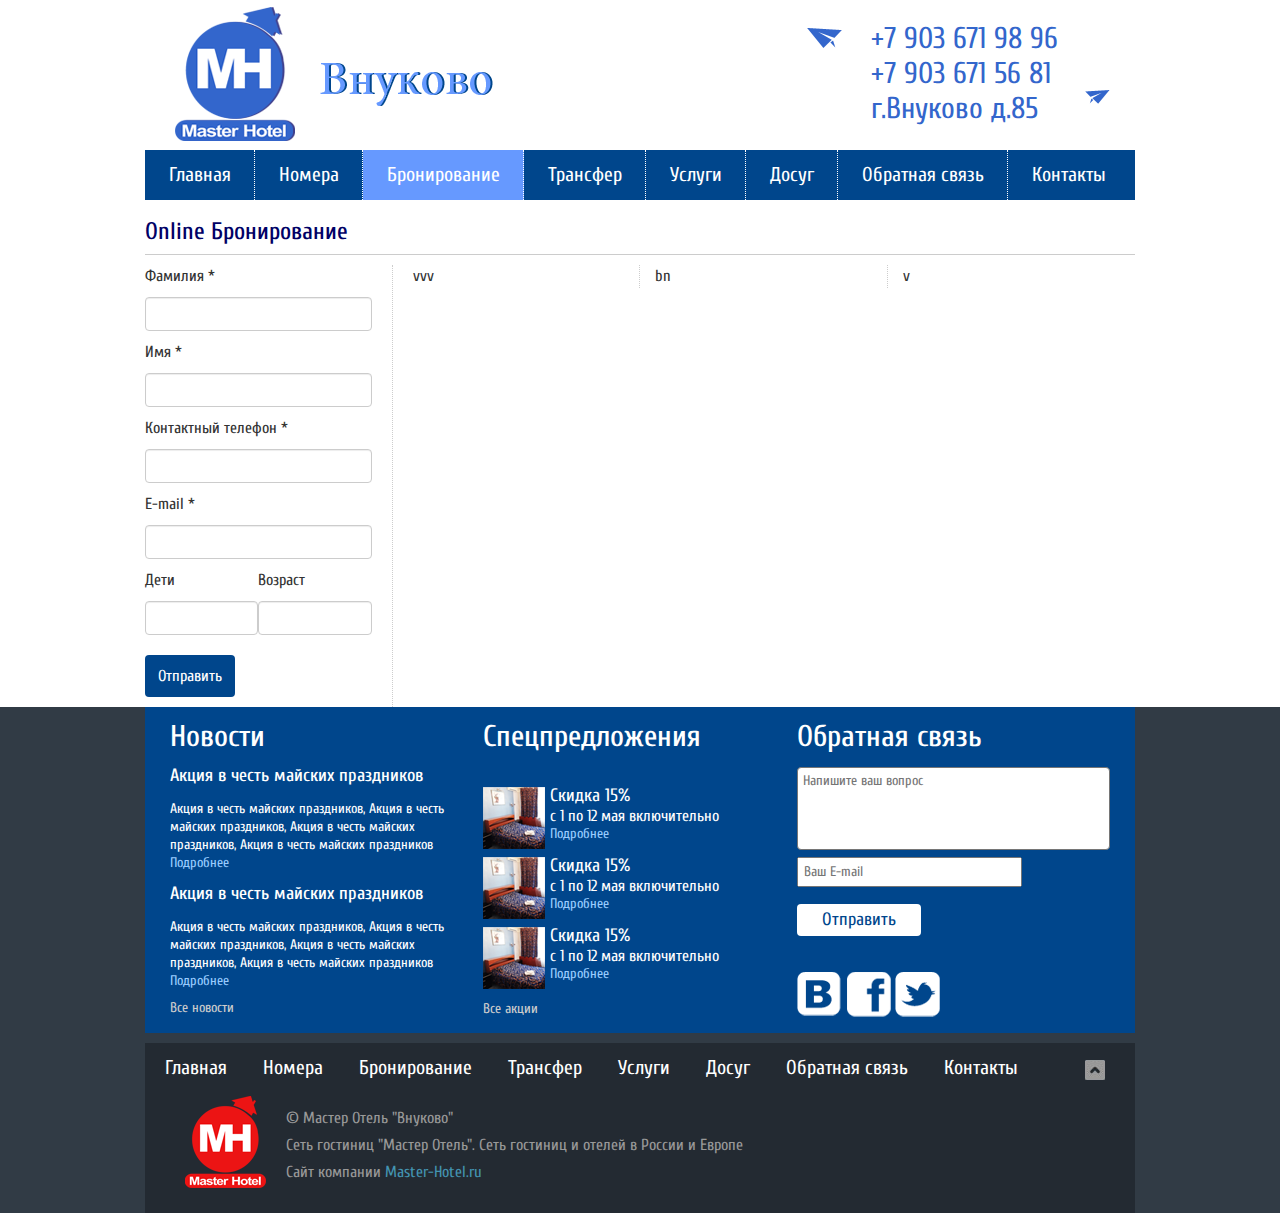
==== booking.html @ a7feb986 "booking page" ====
<!DOCTYPE html>
<html lang="en">
    <head>
        <meta charset="utf-8">
        <meta http-equiv="X-UA-Compatible" content="IE=edge">
        <meta name="viewport" content="width=device-width, initial-scale=1">
        <link rel="shortcut icon" type="image/png" href="favicon.ico"/>
        <title>Master Hotel</title>

        <!-- Bootstrap -->
        <link href="css/bootstrap.min.css" rel="stylesheet">
        <link href="css/style.css" rel="stylesheet">
        <link href='http://fonts.googleapis.com/css?family=Cuprum:400,700&subset=cyrillic' rel='stylesheet' type='text/css'>
        <link href="http://allfont.ru/css/?fonts=franklin-gothic-demi-cond" rel="stylesheet" type="text/css" />
        <!-- HTML5 Shim and Respond.js IE8 support of HTML5 elements and media queries -->
        <!-- WARNING: Respond.js doesn't work if you view the page via file:// -->
        <!--[if lt IE 9]>
          <script src="js/html5shiv.js"></script>
          <script src="js/respond.js"></script>
      
        <![endif]-->

        <!--[if gte IE 9]>
            <style type="text/css">
             *{
                 filter: none;
              }
            </style>
        <![endif]-->
        <script src="http://api-maps.yandex.ru/2.0/?load=package.full&lang=ru-RU " type="text/javascript"></script>

    </head>
    <body>
        <!-- Part 1: Wrap all page content here -->
        <div class="wrap">
            <header class="navbar navbar-static-top custom-navbar clearfix" >
                <div class="custom-container">
                    <div class="navbar-header clearfix">
                        <a href="./" class="pull-left logo">  
                            <img src="css/img/logo.png"  alt=""/>
                        </a>
                        <a href="./" class="vnukovo-text pull-left">  
                            <img src="css/img/vnukovo.png"  alt="Внуково"/>
                        </a>

                    </div>
                    <div class="planes small-plane pull-right hidden-xs"></div>

                    <div class=" header-text-wrapper">
                        <a href="tel:+74954560987" class="header-phones header-text">+7 903 671 98 96 </a>
                        <a href="tel:+74954560987" class="header-phones header-text">+7 903 671 56 81 </a>
                        <span class="header-text">г.Внуково д.85</span>
                    </div>
                    <div class="planes big-plane pull-right hidden-xs"></div>

                </div>
            </header>       
            <div class="custom-container">
                <div class="menu-blocks top-menu-blocks clearfix">
                    <div class="col-custom-menu col-md-6 col-sm-6 col-xs-12" >
                        <a href="#" class="menu-item dotted-border">
                            Главная    
                        </a>
                    </div>
                    <div class="col-custom-menu col-md-6 col-sm-6 col-xs-12" >
                        <a href="#" class="menu-item dotted-border">
                            Номера
                        </a>
                    </div>
                    <div class="col-custom-menu col-md-6 col-sm-6 col-xs-12" >
                        <a href="booking.html" class="menu-item dotted-border active-menu-item">
                            Бронирование
                        </a>
                    </div>
                    <div class="col-custom-menu col-md-6 col-sm-6 col-xs-12" >
                        <a href="#" class="menu-item dotted-border">
                            Трансфер
                        </a>
                    </div>
                    <div class="col-custom-menu col-md-6 col-sm-6 col-xs-12" >
                        <a href="#" class="menu-item dotted-border">
                            Услуги
                        </a>
                    </div>
                    <div class="col-custom-menu col-md-6 col-sm-6 col-xs-12" >
                        <a href="#" class="menu-item dotted-border">
                            Досуг
                        </a>
                    </div>
                    <div class="col-custom-menu col-md-6 col-sm-6 col-xs-12" >
                        <a href="feedback.html" class="menu-item dotted-border">
                            Обратная связь
                        </a>
                    </div>
                    <div class="col-custom-menu col-md-6 col-sm-6 col-xs-12" >
                        <a href="#" class="menu-item">
                            Контакты
                        </a>
                    </div>
                </div>
            </div>
            <div class="custom-container">
                <h1>Online Бронирование</h1>
                <hr />
                <div class="clearfix">
                    <div class="col-lg-3 col-md-3 col-sm-6 col-xs-12 booking-name-col dotted" >
                        <form role="form">
                            <div class="form-group">
                                <label for="booking-lastname" class="custom-label booking-label">Фамилия *</label>
                                <input type="text" class="custom-input booking-input form-control" id="booking-lastname"/>
                            </div>
                            <div class="form-group">
                                <label for="booking-name" class="custom-label booking-label">Имя *</label>
                                <input type="text" class="custom-input booking-input form-control" id="booking-name"/>
                            </div>
                            <div class="form-group">
                                <label for="booking-phone" class="custom-label booking-label">Контактный телефон *</label>
                                <input type="text" class="custom-input booking-input form-control" id="booking-phone"/>
                            </div>
                            <div class="form-group">
                                <label for="booking-email" class="custom-label booking-label">E-mail *</label>
                                <input type="text" class="custom-input booking-input form-control" id="booking-email"/>
                            </div> 
                            <div class="col-lg-6 col-md-6 col-sm-6 col-xs-6 no-padding" >
                                <div class="form-group">
                                    <label for="booking-children" class="custom-label booking-label">Дети</label>
                                    <input type="text" class="custom-input booking-input form-control" id="booking-children"/>
                                </div>
                            </div>
                            <div class="col-lg-6 col-md-6 col-sm-6 col-xs-6 no-padding" >
                                <div class="form-group">
                                    <label for="booking-children-age" class="custom-label booking-label">Возраст</label>
                                    <input type="text" class="custom-input booking-input form-control" id="booking-children-age"/>
                                </div>
                            </div>

                            <button type="submit" class="blue-btn big-feedback-btn">Отправить</button>
                        </form>
                    </div>
                    <div class="col-lg-3 col-md-3 col-sm-6 col-xs-12 booking-col dotted" >
                        vvv
                    </div>
                    <div class="col-lg-6 col-md-3 col-sm-6 col-xs-12 booking-transfer-col" >
                        <div class="col-lg-6 col-md-12 col-sm-12 col-xs-12 dotted padding-15" >
                            bn
                        </div>
                        <div class="col-lg-6 col-md-12 col-sm-12 col-xs-12 padding-15" >
                            v
                        </div>
                    </div>
                </div>
            </div>
            <div class="dark padding-dark">
                <div class="custom-container">
                    <div class="blue clearfix">
                        <div class="col-lg-4 col-md-4 col-sm-12 col-xs-12 no-padding">
                            <h2 class="news-title">Новости</h2>
                            <div class="news-wrapper">
                                <h3 class="news-subtitle">Акция в честь майских праздников</h3>
                                <div class="news-preview">Акция в честь майских праздников,
                                    Акция в честь майских праздников,
                                    Акция в честь майских праздников,
                                    Акция в честь майских праздников
                                </div>
                                <a href="#" class="read-more">Подробнее</a>
                            </div>
                            <div class="news-wrapper">
                                <h3 class="news-subtitle">Акция в честь майских праздников</h3>
                                <div class="news-preview">Акция в честь майских праздников,
                                    Акция в честь майских праздников,
                                    Акция в честь майских праздников,
                                    Акция в честь майских праздников
                                </div>
                                <a href="#" class="read-more">Подробнее</a>

                            </div>
                            <a href="#" class="all-news-link">Все новости</a>
                        </div>
                        <div class="col-lg-4 col-md-4 col-sm-12 col-xs-12 col-action">
                            <h2 class="news-title action-title">Спецпредложения</h2>


                            <div class="action-item clearfix">
                                <a class="action-photo pull-left" href="#">
                                    <img class="img-responsive" src="css/img/news.png" alt="...">
                                </a>
                                <div class="pull-left">
                                    <div class="news-big-text">
                                        Скидка 15%
                                    </div>
                                    <div class="news-big-text news-small-text">
                                        с 1 по 12 мая включительно
                                    </div>
                                    <a href="#" class="read-more">Подробнее</a>
                                </div>
                            </div>
                            <div class="action-item clearfix">
                                <a class="action-photo pull-left" href="#">
                                    <img class="img-responsive" src="css/img/news.png" alt="...">
                                </a>
                                <div class="pull-left">
                                    <div class="news-big-text">
                                        Скидка 15%
                                    </div>
                                    <div class="news-big-text news-small-text">
                                        с 1 по 12 мая включительно
                                    </div>
                                    <a href="#" class="read-more">Подробнее</a>
                                </div>
                            </div>
                            <div class="action-item clearfix">
                                <a class="action-photo pull-left" href="#">
                                    <img class="img-responsive" src="css/img/news.png" alt="...">
                                </a>
                                <div class="pull-left">
                                    <div class="news-big-text">
                                        Скидка 15%
                                    </div>
                                    <div class="news-big-text news-small-text">
                                        с 1 по 12 мая включительно
                                    </div>
                                    <a href="#" class="read-more">Подробнее</a>
                                </div>
                            </div>
                            <a href="#" class="all-news-link">Все акции</a>



                        </div>
                        <div class="col-lg-4 col-md-4 col-sm-12 col-xs-12 no-padding">
                            <h2 class="news-title feedback-title">Обратная связь</h2>
                            <form>
                                <div> 
                                    <textarea class="feedback-textarea" placeholder="Напишите ваш вопрос"></textarea>
                                </div>
                                <div>
                                    <input type="text" class="custom-input feedback-input" placeholder="Ваш E-mail"/>
                                </div>
                                <div>
                                    <button type="submit" class="white-btn feedback-btn">Отправить</button>
                                </div>
                            </form>
                            <div class="social-links-wrapper clearfix">
                                <a href="#" class="social-links vkLink"></a>
                                <a href="#" class="social-links fbLink"></a>
                                <a href="#" class="social-links twLink"></a>
                            </div> 
                        </div>
                    </div>
                </div>
            </div>
            <div id="push"></div> 
        </div>
        <div class="dark">
            <div class="custom-container">
                <div id="footer">
                    <div class="menu-blocks footer-menu-blocks clearfix">
                        <div class="col-custom-menu col-md-6 col-sm-6 col-xs-12" >
                            <a href="#" class="menu-item">
                                Главная    
                            </a>
                        </div>
                        <div class="col-custom-menu col-md-6 col-sm-6 col-xs-12" >
                            <a href="#" class="menu-item">
                                Номера
                            </a>
                        </div>
                        <div class="col-custom-menu col-md-6 col-sm-6 col-xs-12" >
                            <a href="booking.html" class="menu-item">
                                Бронирование
                            </a>
                        </div>
                        <div class="col-custom-menu col-md-6 col-sm-6 col-xs-12" >
                            <a href="#" class="menu-item">
                                Трансфер
                            </a>
                        </div>
                        <div class="col-custom-menu col-md-6 col-sm-6 col-xs-12" >
                            <a href="#" class="menu-item">
                                Услуги
                            </a>
                        </div>
                        <div class="col-custom-menu col-md-6 col-sm-6 col-xs-12" >
                            <a href="#" class="menu-item">
                                Досуг
                            </a>
                        </div>
                        <div class="col-custom-menu col-md-6 col-sm-6 col-xs-12" >
                            <a href="#" class="menu-item">
                                Обратная связь
                            </a>
                        </div>
                        <div class="col-custom-menu col-md-6 col-sm-6 col-xs-12" >
                            <a href="#" class="menu-item">
                                Контакты
                            </a>
                        </div>
                        <div class="col-custom-menu col-md-6 col-sm-6 col-xs-12 pull-right" >
                            <a href="javascript:void(0);" class="up "></a>
                        </div>
                    </div>
                    <div class="clearfix">
                        <div class="col-custom  col-md-4 col-sm-12 col-xs-12">
                            <a href="/" class="footer-logo ">
                                <img src="css/img/footer_logo.png" class="img-responsive" alt="master hotel">
                            </a>
                        </div>
                        <div class="col-custom col-md-8 col-sm-12 col-xs-12">
                            <div class="footer-text-wrapper">
                                <div class="footer-row">
                                    &copy; Мастер Отель "Внуково"
                                </div>
                                <div class="footer-row">
                                    Сеть гостиниц "Мастер Отель". Сеть гостиниц и отелей в России и Европе
                                </div>
                                <div class="footer-row">
                                    Сайт компании <a href="http://master-hotel.ru/" class="blue-link">Master-Hotel.ru</a>
                                </div>
                            </div>
                        </div>
                    </div>
                </div>
            </div>
        </div>

        <!-- jQuery (necessary for Bootstrap's JavaScript plugins) -->
        <script src="https://ajax.googleapis.com/ajax/libs/jquery/1.11.0/jquery.min.js"></script>
        <script type="text/javascript">window.jQuery || document.write('<script type="text/javascript" src="js/jquery-1.11.0.min.js"><\/script>')</script>

        <!-- Include all compiled plugins (below), or include individual files as needed -->
        <script src="js/bootstrap.min.js"></script>
        <script src="js/script.js"></script>
    </body>
</html>
---- css/style.css ----
/*created 22.05.2014 by linn.coffeein@gmail.com*/
html,
body {
    height: 100%;
}
html {
    position: relative;
}
body {
    font-family: 'Cuprum', sans-serif;
    background:#ffffff;
    font-size: 16px;
}
@font-face {
    font-family: 'Glyphicons Halflings';
    src: url('fonts/glyphicons-halflings-regular.eot');
    src: url('fonts/glyphicons-halflings-regular.eot?#iefix') format('embedded-opentype'), 
        url('fonts/glyphicons-halflings-regular.woff') format('woff'),
        url('fonts/glyphicons-halflings-regular.ttf') format('truetype'),
        url('fonts/glyphicons-halflings-regular.svg#glyphicons-halflingsregular') format('svg');
}
@font-face {
    font-family: 'book_antiquaregular';
    src: url('fonts/book_antiqua_regular-webfont.eot');
    src: url('fonts/book_antiqua_regular-webfont.eot?#iefix') format('embedded-opentype'),
        url('fonts/book_antiqua_regular-webfont.woff') format('woff'),
        url('fonts/book_antiqua_regular-webfont.ttf') format('truetype'),
        url('fonts/book_antiqua_regular-webfont.svg#book_antiquaregular') format('svg');
    font-weight: normal;
    font-style: normal;

}
hr {
    margin-top: 10px;
    margin-bottom: 10px;
    border: 0;
    border-top: 1px solid #cccccc;
}
.wrap {
    min-height: 100%;
    height: auto !important;
    height: 100%;
    margin: 0 auto -170px;
    /*padding-top: 148px;*/ 
    /*padding-bottom: 180px;*/
}
.wrap-main {
    padding-bottom: 10px;
}

#push,
#footer {
    height: 170px;
}
#footer {
    width: 100%;
    color: #fff;
    font-size: 14px;
    background: #232a32; 
}
.custom-container{
    max-width: 990px;
    margin: 0 auto;
    position: relative;
}
.logo{
    margin: 7px 0 0px 30px;
    display: inline-block;
    width: 120px;
    max-width: 120px;
    /*float: left;*/
}
.vnukovo-text,.vnukovo-text:hover,
.vnukovo-text:active,
.vnukovo-text:focus,
.vnukovo-text:visited{
    display: inline-block;
    text-decoration: none;
    margin: 18% 0 0 25px;
}
.custom-navbar{
    border:none;
    margin: 0;
    background: #ffffff;
    height: 150px;
}
.menu-blocks{
    background: #00468c;
    color: #ffffff;
}
.footer-menu-blocks{
    background: transparent;
}


.menu-item,
.menu-item:hover,
.menu-item:focus,
.menu-item:active,
.menu-item:visited{
    color: #fff;
    text-decoration: none;
    height: 50px;
    line-height: 50px;
    display: inline-block;
    font-size: 20px;
    font-family: 'Cuprum', sans-serif;
    padding: 0 23px 0 24px;
    width: 100%;
}
.footer-menu-blocks .menu-item,
.footer-menu-blocks .menu-item:hover,
.footer-menu-blocks .menu-item:focus,
.footer-menu-blocks .menu-item:active,
.footer-menu-blocks .menu-item:visited{
    padding: 0 16px 0 20px;
}

.top-menu-blocks .active-menu-item,
.top-menu-blocks  .menu-item:hover{
    background: #6699ff;
}

.social-links{
    background: url(img/social.png) 0 0 no-repeat;
    display: inline-block;
    width: 45px;
    height: 45px;
}
.fbLink{
    background-position: -54px 0;
}
.twLink{
    background-position: -112px 0px;
}
.footer-logo{
    margin: 3px 0 0 30px;
    display: inline-block;
}
.footer-text-wrapper{
    margin: 17px 0 0 0;
}
.footer-row{
    color: #999999;
    font-size: 16px;
    line-height: 16px;
    margin: 0 0 11px 0;
}
.blue-link,.blue-link:hover,
.blue-link:active,
.blue-link:visited,
.blue-link:focus{
    color: #4394b1;
    font-size: 16px;
    text-decoration: none;
}

.col-custom{
    width: auto;
}
.btn-red{
    color: #fff;
}



.menuBlocks{
    max-height: 148px;
}

.category-icon{
    background: url(img/category_icon.png) 0 0 no-repeat;
    background-size: cover;
    -moz-background-size: cover;   
    background-position: center;   
    background-size: 100% 100%;
    width: 48px;
    height: 48px;
    margin: 0 23px 0 0 ;
}

.divider{
    margin: 0 3px;
}

.header-text-wrapper{
    margin: 24px 27px 0 29px;
    float: right;
}
.header-phones, .header-phones:hover,
.header-phones:active,
.header-phones:focus,
.header-phones:visited{
    display: block;
    text-decoration: none;
}
.header-phones{
    margin-bottom: 5px;
}
.header-text{
    font-size: 30px;
    height: 30px;
    line-height: 30px;
    color: #3366cc;
}
.planes{
    background: url(img/airplanes.png) 0 0 no-repeat;
    width: 35px;
    height: 20px;
}
.small-plane{
    width: 25px;
    height: 15px;
    margin: 90px 25px 0 0;
    background-position: -5px -25px;
}
.big-plane{
    margin: 28px 0 0 0;
}
.no-padding-right{
    padding-right: 0;
}
.no-padding-left{
    padding-left: 0;
}
.no-padding{
    padding-right: 0;
    padding-left: 0;
}

/*.news-input{
    height: 27px;
    width: 175px;
    margin: 0px 2px 0 0;
    background: #ffffff;
    border-radius: 0;
    border: 0;
    outline: none;
    padding: 5px 5px 0px 5px;
    color: #cccccc;
    font-size: 18px;
    float: left;
    line-height: 18px;
}*/

/*.news-input-wrapper{
    height: 27px;
}*/
/*.news-btn{
    height: 27px;
    width: 35px;
    color: #ffffff;
    text-transform: uppercase;
    font-size: 18px;
    background-color: #ffb901;
    border: none;
    outline: none;
    float: left;
}*/
/*.news-form-text{
    color: #ffffff;
    font-size: 18px;
}*/
.social-links-wrapper{
    width: auto;
    /*float: right;*/
    margin: 36px 0 0 0;
}
.hotel-name, .hotel-name:hover,
.hotel-name:visited{
    color: #eaea40;
    font-size: 30px;
    text-decoration: none;
    display: block;
    font-family: 'Cuprum', sans-serif;
    line-height: 30px;
    text-shadow:none;
    margin: 21px auto 21px auto;
}
.carousel-text{
    color: #ffffff;
    font-size: 24px;
    line-height: 24px;
    text-shadow:none;
    margin: 0 auto;
}
.carousel-caption .carousel-text:first-child{
    max-width: 200px;
    margin: 0 auto;
}



.slider-photo-wrapper{
    width: 100%;
    max-height: 120px;
    overflow: hidden;
    margin: 10px 0;
}
.big-photo{
    display: inline-block;
    width: 100%;
    max-width: 100%;
}

.slider-photo-wrapper .small-photo{
    width: 208px;
    max-width: 208px;
    height: 120px;
    max-height: 120px;
    display: inline-block;
    float: left;
    margin: 0 10px 0 0;
}
.slider-photo-wrapper .small-photo:last-child{
    margin: 0;
}



.thumb-img{
    filter: url("data:image/svg+xml;utf8,&lt;svg xmlns=\'http://www.w3.org/2000/svg\'&gt;&lt;filter id=\'grayscale\'&gt;&lt;feColorMatrix type=\'matrix\' values=\'0.3333 0.3333 0.3333 0 0 0.3333 0.3333 0.3333 0 0 0.3333 0.3333 0.3333 0 0 0 0 0 1 0\'/&gt;&lt;/filter&gt;&lt;/svg&gt;#grayscale"); /* Firefox 10+, Firefox on Android */
    -webkit-filter: grayscale(70%); /* Chrome 19+, Safari 6+, Safari 6+ iOS */
    -moz-filter: grayscale(70%);
    -ms-filter: grayscale(70%);
    -o-filter: grayscale(70%);
    filter: grayscale(70%);
    filter: url(filters.svg#grayscale); /* Firefox 4+ */
    filter: gray; /* IE 6-9 */
}
.selected-thumb{
    filter: url("data:image/svg+xml;utf8,<svg xmlns=\'http://www.w3.org/2000/svg\'><filter id=\'grayscale\'><feColorMatrix type=\'matrix\' values=\'1 0 0 0 0, 0 1 0 0 0, 0 0 1 0 0, 0 0 0 1 0\'/></filter></svg>#grayscale");
    -webkit-filter: grayscale(0%);
    border: 2px solid #ffbe05;
}


.room-amount{
    background-position: -30px 0;
}
.parking{
    background-position: -60px 0;
}
.full-info{
    background-position: -90px 0;
}
.text-description{

}
.text-caption{
    background: url(img/caption.jpg) center bottom no-repeat;
    padding: 0 0 20px 0;
    width: 100%;
    height: 87px;
    color: #313b45;
    font-size: 48px;
    line-height:48px;
    text-align: center;
    /*      background-size: cover;
        -moz-background-size: cover;   
        background-position: center;   
        background-size: 100% 100%;*/
    text-shadow: 3px 1px 0px rgba(150, 150, 150, 0.5);
}
.icon-description img{
    /*    border-radius: 50%;
        border: 5px solid  #d9d9cd;*/

}
.icon-description{
    padding:0 30px 0 20px;
}
.text-description-wrapper{
    padding: 0 25px 0 0;
}
.hotel-description{
    padding: 30px 0;
}
.text-description{
    color: #333333;
    font-size: 14px;
    /*margin: 12px 0 0 0;*/
    padding: 12px 30px 0 30px;
    text-align: justify;
}


.carousel-indicators li{
    /*display: block;*/
    width: 27px;
    height: 27px;
    border: 3px solid #ffffff;
    background: #00468c;
    border-radius: 50%;
    margin: 0 0 0 2px;
}
.carousel-indicators li:hover{
    background: #ffffff;
    border: 3px solid #ffffff;
}
.carousel-indicators .active{
    background: #ffffff;
    border: 3px solid #ffffff;
    width: 27px;
    height: 27px;
    margin: 0 0 0 2px;
    border-radius: 50%;
}
.carousel-indicators{
    width: auto;
    /*float: right;*/
    right: 18px;
    margin: 0;
    bottom: 18px;
}
.carousel-control, .carousel-control:hover{
    background: transparent;
    background-image: none!important;
    opacity: 1;
}
.carousel-control:hover, .carousel-control:focus{
    opacity: 1;
}
.carousel-control .icon-prev:before, 
.carousel-control .icon-next:before{
    content: '';
}

.carousel-control .icon-prev, .carousel-control .icon-next
{
    width: 40px;
    height: 40px;
    background: url(img/controls.png) 0 0 no-repeat;
    display: inline-block;
    top:55%;
    margin: 0;
}
.carousel-control .icon-prev{
    left: 25px
}

.carousel-control .icon-next{
    background-position:  -40px 0;
    right: 25px;
}
.carousel-caption{
    left: 100px;
    height: 285px;
    width: 285px;
    background: rgba(72,81,92, 0.85);
    top: 50%;
    padding: 60px 6px 0 6px;
    border-radius: 50%;
    margin: -140px 0 0 0;
    text-align: center;
}
/*.carousel-text-wrapper{
    position: absolute;
    top: 50%;
    margin-top: 
}*/



/*main preview items*/



.preview-price,
.preview-price:hover,
.preview-price:active,
.preview-price:focus,
.preview-price:visited{
    font-size: 24px;
    line-height: 24px;
    padding: 5px 25px;
    border-radius: 4px;
    background: #00468c;
    color: #ffffff;
    width: auto;
    display: inline-block;
    margin: 10px auto 0;
    font-family: 'Franklin Gothic Demi Cond', arial;
    text-decoration: none;

}
.preview-wrapper{
    background: #f8f8f8;
    -moz-box-shadow:   inset 0  8px 8px -8px rgba(50, 50, 50, 0.14), 
        inset  -0  8px 8px -8px rgba(50, 50, 50, 0.14);
    -webkit-box-shadow: inset 0  8px 8px -8px rgba(50, 50, 50, 0.14), 
        inset 0  8px 8px -8px rgba(50, 50, 50, 0.14);
    box-shadow:        inset 0  8px 8px -8px rgba(50, 50, 50, 0.14), 
        inset 0  8px 8px -8px rgba(50, 50, 50, 0.14);
    padding: 30px 22px;

}
.col-main-preview{
    max-width: 300px;
    margin: 0;
    padding: 0;
    text-align: center;
}
.preview-wrapper .preview-row .col-main-preview:first-child,
.preview-wrapper .preview-row .col-main-preview:last-child{
    margin: 0 0 0px 0;
}
.preview-wrapper .preview-row .col-main-preview:nth-child(2n){
    margin: 0 22px 0 22px;
}
.preview-wrapper .preview-row {
    padding-bottom: 35px !important;
}
.preview-wrapper .preview-row:last-child{
    padding-bottom: 0px !important;
}


/*.preview-wrapper .preview-row:nth-child(2n+1)
.col-main-preview:nth-child(2n+1) .preview-description-header{
    background: #24ac7a;
}*/

/*.preview-wrapper .preview-row:nth-child(2n+1)
.col-main-preview:nth-child(2n+1) .preview-price{
    color: #24ac7a;
}*/

/*.preview-wrapper .preview-row:nth-child(2n)
.col-main-preview:nth-child(2n) .preview-description-header{
    background: #24ac7a;
}*/

/*.preview-wrapper .preview-row:nth-child(2n)
.col-main-preview:nth-child(2n) .preview-price{
    color: #24ac7a;
}*/
.preview-caption,
.preview-caption:hover,
.preview-caption:focus,
.preview-caption:active,
.preview-caption:visited{
    background: #999999;
    color: #ffffff;
    border-radius: 4px;
    font-size: 18px;
    margin: 0 auto 30px auto;
    display: inline-block;
    width: auto;
    padding: 4px 30px;
    text-decoration: none;
}
.link-wrapper{

    -moz-box-shadow:   inset 0px 2px 3px 0px rgba(50, 50, 50, 0.14), 
        inset 0px -2px 3px 0px rgba(50, 50, 50, 0.14);
    -webkit-box-shadow: inset 0px 2px 3px 0px rgba(50, 50, 50, 0.14), 
        inset 0px -2px 3px 0px rgba(50, 50, 50, 0.14);
    box-shadow:        inset 0px 2px 3px 0px rgba(50, 50, 50, 0.14), 
        inset 0px -2px 3px 0px rgba(50, 50, 50, 0.14);
    background-color:#dbd9da; 
    padding: 10px;
    margin: 0 0 10px 0;
}
.link-preview-wrapper, .link-preview-wrapper:hover{
    display: block;
    text-decoration: none;
}

.custom-pagination{
    padding: 0;
    -webkit-padding-start: 0;
    list-style: none;
    margin: 10px auto 0 auto;
    width: 120px
}
.custom-pagination li{
    float: left;
    margin: 0 5px 0 0;
    width: 22px;
}
.custom-pagination li:last-child{
    margin: 0;
}
.preview-description{
    text-align: center;
    font-size: 21px;
    color: #313b45;

}

.news-title{
    color: #ffffff;
    font-size: 30px;
    margin:0px;
    height: 30px;
    line-height: 30px;
}
.action-title{
    margin: 0 0 35px 0;
}
.feedback-title{
    margin: 0 0 15px 0;
}
.news-subtitle,
.news-subtitle:hover,
.news-subtitle:focus,
.news-subtitle:active,
.news-subtitle:visited{
    color: #ffffff;
    font-size: 18px;
    line-height: 18px;
    margin: 15px 0;
    text-decoration: none;
    display: inline-block;
}
.news-preview{
    color: #ffffff;
    font-size: 14px;
    line-height: 18px;
    height: 56px;
    overflow: hidden;
}
.read-more, .read-more:hover,
.read-more:active,
.read-more:focus,.read-more:visited{
    display: block;
    text-decoration: none;
    color: #99ccff;
    font-size: 14px;
    line-height: 14px;
}

/*.news-row .news-preview:first-child,
.news-row .news-preview:last-child{
    margin: 0 0 10px 0;
}
.news-row .news-preview:nth-child(2n){
    margin: 0 40px 10px 40px;
}*/
/*.news-preview{
    max-width: 330px;
    margin: 0;
    padding: 0;
}*/
/*.news-row .news-preview .news-description-header{
    background: #de6262;
    font-size: 18px;
    padding: 11px 0;
}*/

/*.news-row .news-preview:nth-child(2n+1) .news-description-header{
    background: #166ba2;
}*/
.all-news-link, .all-news-link:hover,
.all-news-link:active,
.all-news-link:focus,
.all-news-link:visited{
    font-size: 14px;
    color: #cccccc;
    text-decoration: none;
    display: block;
    margin: 10px 0 0 0;
}
.action-photo, .action-photo:hover{
    max-width: 62px;
    max-height: 62px;
    margin: 0 5px 0 0;
    display: inline-block;
    text-decoration: none;
}
.news-big-text{
    color: #ffffff;
    font-size: 18px;
    line-height: 18px;
}
.news-small-text{
    font-size: 16px;
    line-height: 16px;
    margin: 3px 0;
}
.col-action{
    padding: 0 20px 0 0;
}
.action-item{
    margin: 0 0 8px 0 ;
}
/*.news-date{
    position: absolute;
    background: #f0994a;
    color: #ffffff;
    padding: 5px;
}
.news-day{
    font-size: 24px;
    line-height: 24px;
    height: 24px;
    text-align: center;
}
.news-month{
    font-size: 12px;
    line-height: 12px;
    height: 12px;
    text-align: center;
}*/
#map {
    width: 100%;
    height: 265px;
}
.dark{
    width: 100%;
    background: #313b45;
}
.padding-dark{
    padding-bottom: 10px;
}
.blue{
    background: #00468c;
    color:#ffffff;
    padding: 15px 25px 10px 25px;
}
.feedback-textarea{
    padding: 5px;
    height: 83px;
    max-height: 83px;
    resize: none; 
    width: 100%;
    color: #cccccc;
    font-size: 14px;
    line-height: 16px;
    border-radius: 4px;
}
.white-btn{
    border-radius: 4px;
    background: #ffffff;
    padding: 3px 25px;
    display: inline-block;
    width: auto;
    color: #00468c;
    font-size: 18px;
    border: none;
    outline: none;
}
.feedback-input{
    width: 72%;
    padding: 3px 5px;
    font-size: 14px;
    color: #cccccc;
}
.big-feedback-input{
    width: 50%;
    border-radius: 2px;
}
.feedback-btn{
    margin: 17px 0 0 0;
}
.up{
    display: block;
    width: 20px;
    height: 20px;
    background: url(img/up.png) 0 0 no-repeat;
    margin: 17px 30px 0 0;
}
.custom-label{
    font-weight: normal;
    color: #333333;
    font-size: 16px;
    line-height: 16px;
    margin: 0 0 13px 0;
}
.big-feedback-wrapper{
    padding: 0;
}
h1{
    color: #000066;
    font-size:  24px;
    line-height: 24px;
}
.form-group{
    margin-bottom: 10px;
}
.blue-btn{
    font-size: 16px;
    line-height: 16px;
    padding: 13px;
    border-radius: 4px;
    background: #00468c;
    color: #ffffff;
    width: auto;
    display: inline-block;    
    border: none;
    outline: none;
}
.big-feedback-btn{
    margin: 10px 0;

}
.small-faq-caption-text{
    font-size: 16px;
    color: #666666;
    line-height: 24px;
}
.faq{
    list-style: none;
    padding: 0;
    -webkit-padding-start: 0;
}
.faq-item{
    display: block;
    margin: 0 0 20px 0;
}
.faq-dark-text{
    color: #000000;
    font-size: 16px;
}
.faq-light-text{
    color: #999999;
    font-size: 14px;
    line-height: 16px;
}
.faq-link,
.faq-link:active,
.faq-link:focus,
.faq-link:visited,
.faq-link:hover{
    color: #6699ff;
    font-size: 14px;
    line-height: 16px;
    text-decoration: underline;
}
.big-feedback-textarea{
    height: 155px !important;
    max-height: 155px;
    resize: none; 
}

.booking-name-col{
    padding: 0 20px 0 0;
}
.booking-col{
    padding: 0 20px;
}
.dotted{
    border-right: 1px dotted #cdcdcd;
}
.booking-transfer-col{
    padding: 0;
}
.padding-15{
    padding: 0 15px;
}


@media only screen 
and (min-width : 240px)
and (max-width: 320px){
    .header-text-wrapper{
        margin-top: 5% !important;
    }
}

/* Smartphones (portrait) ----------- */
@media only screen 
and (min-width : 240px)
and (max-width: 320px)
and (orientation:portrait){}


/* Smartphones (portrait) ----------- */
@media only screen 
and (max-width : 320px) {


    .btn-booking{
        float: none;
        width: 100%;
    }
    .slider-photo-wrapper .small-photo{
        width: 56px;
        max-width: 56px;
    }

    .carousel-caption{
        left: 10px;
        height: 127px;
        width: 127px;
        padding: 30px 6px 0 6px;
        margin: -75px 0 0 0;
    }
    .hotel-name, .hotel-name:hover,
    .hotel-name:visited{
        margin: 6px auto;
        font-size: 12px;
        line-height: 12px;
    }
    .carousel-caption .carousel-text{
        font-size: 12px;
        line-height: 12px;

    }
    .carousel-caption .carousel-text:first-child{
        max-width: 100px;

    }
}

/* Smartphones (portrait and landscape) ----------- */
@media only screen 
and (min-width : 320px) 
and (max-width : 480px) {

    .carousel-caption{
        left: 10px;
        height: 127px;
        width: 127px;
        padding: 30px 6px 0 6px;
        margin: -75px 0 0 0;
    }
    .hotel-name, .hotel-name:hover,
    .hotel-name:visited{
        margin: 6px auto;
        font-size: 12px;
        line-height: 12px;
    }
    .carousel-caption .carousel-text{
        font-size: 12px;
        line-height: 12px;

    }
    .carousel-caption .carousel-text:first-child{
        max-width: 100px;

    }

}
@media only screen
and (min-width : 320px)
and (max-width : 480px)
and (orientation : lanscape) {
    .slider-photo-wrapper .small-photo{
        width: 88px;
        max-width: 88px;
    }

}
@media only screen
and (min-width : 320px)
and (max-width : 568px)
{

}


@media only screen
and (min-width : 320px)
and (max-width : 568px)
and (orientation : portrait) 
{

    .carousel-caption{
        left: 10px;
        height: 127px;
        width: 127px;
        padding: 30px 6px 0 6px;
        margin: -75px 0 0 0;
    }
    .hotel-name, .hotel-name:hover,
    .hotel-name:visited{
        margin: 6px auto;
        font-size: 12px;
        line-height: 12px;
    }
    .carousel-caption .carousel-text{
        font-size: 12px;
        line-height: 12px;

    }
    .carousel-caption .carousel-text:first-child{
        max-width: 100px;

    }

}
@media only screen
and (min-width : 320px)
and (max-width : 568px)
and (orientation : lanscape){

    .carousel-caption{
        left: 10px !important;
        height: 150px !important;
        width: 150px !important;
        padding: 30px 6px 0 6px !important;
        margin: -75px 0 0 0 !important;
    }
    .hotel-name, .hotel-name:hover,
    .hotel-name:visited{
        margin: 6px auto;
        font-size: 14px!important;
        line-height: 14px!important;
    }
    .carousel-caption .carousel-text{
        font-size: 14px!important;
        line-height: 14px!important;

    }
    .carousel-caption .carousel-text:first-child{
        max-width: 100px;
    }

}

@media only screen
and (min-width : 480px)
and (max-width : 640px)
and (orientation : lanscape){

}
@media (min-width: 600px) and (max-width: 800px) {

}
@media (min-width: 600px) and (max-width: 800px) 
and (orientation:portrait){

}
@media (min-width: 600px) and (max-width: 800px) 
and (orientation:landscape){

}

@media (max-width: 767px)  {

    .custom-navbar{
        height: auto;
    }
    .vnukovo-text, .vnukovo-text:hover, .vnukovo-text:active, .vnukovo-text:focus, .vnukovo-text:visited{
        margin: 25px 0 0 25px;
    }
    .col-custom-menu{
        width: 100%;
    }
    .dotted-border{
        border: none;
    }

    .header-text-wrapper {
        float: none;
        margin: 25px;
    }
    .container-small{
        padding: 0 25px;
    }
    .text-caption {
        height: 56px;
        font-size: 24px;
        line-height: 24px;
        margin: 20px auto 0;
    }
    .icon-description img {
        margin: 0 auto;
    }
    .text-description-wrapper{
        padding: 10px;
    }
    .icon-description {
        padding: 0 30px;
    }

    .social-links-wrapper{
        float: none;
        margin: 20px 0 0 0;
        text-align: left;
    }
    /*    .social-links{
            display: block;
            margin: 5px 0 0 0;
        }*/
    #footer, #push{
        height: 650px;
    }

    .wrap{
        margin: 0 auto -650px;
        /*padding-bottom: 40px;*/
    }
    .up{
        float: right;
        margin: -32px 20px 0 0;
    }
    .footer-logo {
        margin: 5px 0 0 24px;
    }

    .footer-row {
        padding-left: 15px;
    }

    .container-carousel{
        padding: 0;
    }

    .carousel-control .icon-prev{
        left: 15px
    }

    .carousel-control .icon-next{
        right: 15px;
    }
    .col-main-preview{
        max-width: 300px;
        float: none;
        margin: 0;
    }

    .preview-wrapper .preview-row .col-main-preview:first-child,
    .preview-wrapper .preview-row .col-main-preview:last-child{
        margin: 0 0 25px 0;
    }
    .preview-wrapper .preview-row .col-main-preview:nth-child(2n){
        margin: 0 0 25px 0;
    }
    .preview-wrapper .preview-row {
        padding: 0 !important;
    }

    /*    .news-row .news-preview:nth-child(2n){
            margin: 0 auto 25px auto;
        }
        .news-row .news-preview .news-description-header{
            font-size: 15px;
        }*/
    .carousel-caption{
        left: 10px ;
        height: 150px ;
        width: 150px ;
        padding: 30px 6px 0 6px ;
        margin: -75px 0 0 0 ;
    }
    .hotel-name, .hotel-name:hover,
    .hotel-name:visited{
        margin: 6px auto;
        font-size: 14px;
        line-height: 14px;
    }
    .carousel-caption .carousel-text{
        font-size: 14px;
        line-height: 14px;

    }
    .carousel-caption .carousel-text:first-child{
        max-width: 100px;
    }
    .news-big-text{
        color: #ffffff;
        font-size: 16px;
        line-height: 16px;
    }
    .news-small-text{
        font-size: 14px;
        line-height: 14px;
        margin: 3px 0;
    }
    .big-feedback-wrapper{
        padding: 0 20px;
    }
    .faq-wrapper{
        padding: 0 20px;
    }
    h1{
        margin-left: 20px;
    }
}


@media (min-width: 768px) and (max-width: 1024px) {
    .container-small-footer{
        padding: 0 30px;
    }

    .faq-wrapper, .big-feedback-wrapper{
        padding: 0 20px;
    }
    h1{
        margin-left: 20px;
    }


}

@media only screen 
and (min-width : 768px) 
and (max-width : 1024px) 
and (orientation : portrait) { /* STYLES GO HERE */ 

    .dotted-border{
        border: none;
    }
    .text-caption {
        /*        height: 56px;
                font-size: 24px;
                line-height: 24px;*/
        margin: 20px auto 0;
    }
    .icon-description img {
        margin: 0 auto;
    }
    .text-description-wrapper{
        padding: 10px;
    }
    .icon-description {
        padding: 0 30px;
    }



    .container-carousel{
        padding: 0;
    }

    .carousel-control .icon-prev{
        left: 15px
    }

    .carousel-control .icon-next{
        right: 15px;
    }

    .col-main-preview{
        max-width: 220px;
    }

    .preview-wrapper .preview-row .col-main-preview:first-child,
    .preview-wrapper .preview-row .col-main-preview:last-child{
        margin: 0 0 0 0;
        float: left;
    }
    .preview-wrapper .preview-row .col-main-preview:nth-child(2n){
        margin: 0 20px 0 20px;
        float: left;
    }

    #footer, #push{
        height: 340px;
    }
    #footer{
        padding-bottom: 10px;
    }
    .wrap{
        margin: 0 auto -340px;
    }
    .up{
        float: right;
        margin: -32px 20px 0 0;
    }


}
@media (min-width: 768px) and (max-width: 1024px) 
and (orientation:landscape){
    .dotted-border{
        border-right: 1px dotted #ffffff !important;
    }
    .slider-photo-wrapper .small-photo{
        width: 196px;
        max-width: 196px;
    }

    .col-main-preview{
        max-width: 300px;
    }
    .preview-wrapper .preview-row .col-main-preview:first-child,
    .preview-wrapper .preview-row .col-main-preview:last-child{
        margin: 0 0 0px 0;
        float: left;
    }
    .preview-wrapper .preview-row .col-main-preview:nth-child(2n){
        margin: 0 20px 0px 20px;
        float: left;
    }

    /*    .preview-wrapper .preview-row .col-main-preview:nth-child(2n){
            margin:  0 20px 25px 20px!important;
        }
        .news-row .news-preview:nth-child(2n){
            margin:  0 20px 10px 20px!important;
        }*/
}


@media (min-width: 992px) {

    .col-custom-menu{
        padding: 0;
        width: auto;
    }
    .dotted-border{
        border-right: 1px dotted #ffffff;
    }

}
@media (min-width: 992px) and (max-width: 1199px){


}
@media (min-width: 1200px) {


}
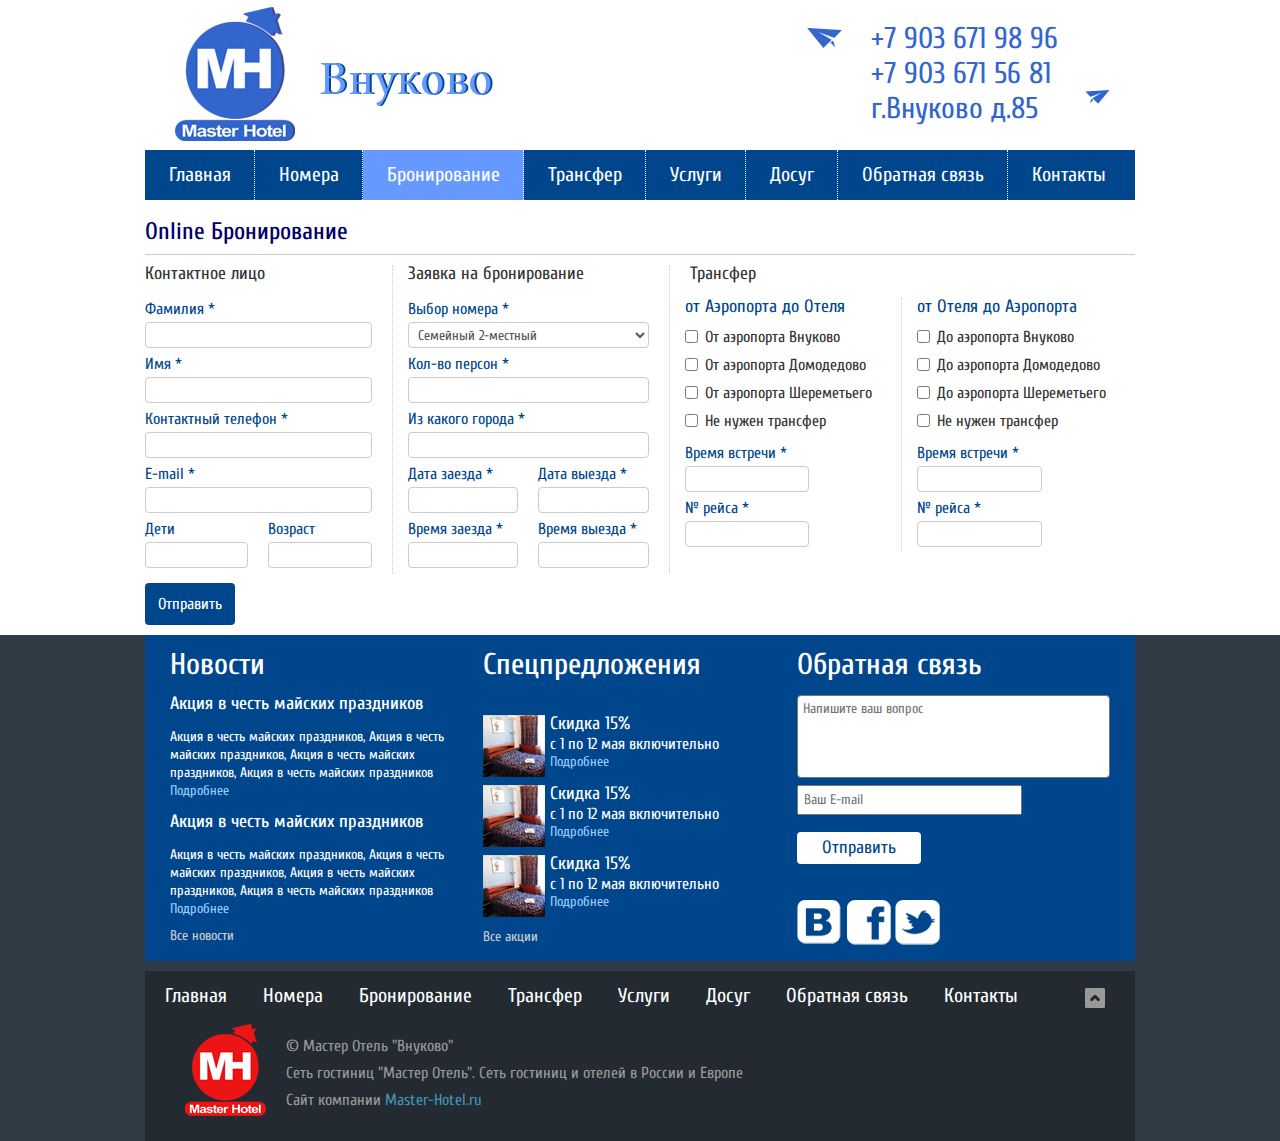
==== commit 1ae60316: "booking form" ====
--- a/booking.html
+++ b/booking.html
@@ -102,53 +102,194 @@
             <div class="custom-container">
                 <h1>Online Бронирование</h1>
                 <hr />
+
                 <div class="clearfix">
                     <div class="col-lg-3 col-md-3 col-sm-6 col-xs-12 booking-name-col dotted" >
-                        <form role="form">
-                            <div class="form-group">
-                                <label for="booking-lastname" class="custom-label booking-label">Фамилия *</label>
-                                <input type="text" class="custom-input booking-input form-control" id="booking-lastname"/>
-                            </div>
-                            <div class="form-group">
-                                <label for="booking-name" class="custom-label booking-label">Имя *</label>
-                                <input type="text" class="custom-input booking-input form-control" id="booking-name"/>
-                            </div>
-                            <div class="form-group">
-                                <label for="booking-phone" class="custom-label booking-label">Контактный телефон *</label>
-                                <input type="text" class="custom-input booking-input form-control" id="booking-phone"/>
-                            </div>
-                            <div class="form-group">
-                                <label for="booking-email" class="custom-label booking-label">E-mail *</label>
-                                <input type="text" class="custom-input booking-input form-control" id="booking-email"/>
-                            </div> 
-                            <div class="col-lg-6 col-md-6 col-sm-6 col-xs-6 no-padding" >
-                                <div class="form-group">
-                                    <label for="booking-children" class="custom-label booking-label">Дети</label>
-                                    <input type="text" class="custom-input booking-input form-control" id="booking-children"/>
-                                </div>
-                            </div>
-                            <div class="col-lg-6 col-md-6 col-sm-6 col-xs-6 no-padding" >
-                                <div class="form-group">
-                                    <label for="booking-children-age" class="custom-label booking-label">Возраст</label>
-                                    <input type="text" class="custom-input booking-input form-control" id="booking-children-age"/>
-                                </div>
-                            </div>
-
-                            <button type="submit" class="blue-btn big-feedback-btn">Отправить</button>
-                        </form>
-                    </div>
-                    <div class="col-lg-3 col-md-3 col-sm-6 col-xs-12 booking-col dotted" >
-                        vvv
-                    </div>
-                    <div class="col-lg-6 col-md-3 col-sm-6 col-xs-12 booking-transfer-col" >
+                        <div class="form-title">Контактное лицо</div>
+                        <!--<form role="form">-->
+                        <div class="form-group custom-form-group">
+                            <label for="booking-lastname" class="custom-label booking-label">Фамилия *</label>
+                            <input type="text" class="custom-input booking-input form-control" id="booking-lastname"/>
+                        </div>
+                        <div class="form-group custom-form-group">
+                            <label for="booking-name" class="custom-label booking-label">Имя *</label>
+                            <input type="text" class="custom-input booking-input form-control" id="booking-name"/>
+                        </div>
+                        <div class="form-group custom-form-group">
+                            <label for="booking-phone" class="custom-label booking-label">Контактный телефон *</label>
+                            <input type="text" class="custom-input booking-input form-control" id="booking-phone"/>
+                        </div>
+                        <div class="form-group custom-form-group">
+                            <label for="booking-email" class="custom-label booking-label">E-mail *</label>
+                            <input type="text" class="custom-input booking-input form-control" id="booking-email"/>
+                        </div> 
+                        <div class="col-lg-6 col-md-6 col-sm-6 col-xs-6 no-padding-left" >
+                            <div class="form-group custom-form-group">
+                                <label for="booking-children" class="custom-label booking-label">Дети</label>
+                                <input type="text" class="custom-input booking-input form-control" id="booking-children"/>
+                            </div>
+                        </div>
+                        <div class="col-lg-6 col-md-6 col-sm-6 col-xs-6 no-padding-right" >
+                            <div class="form-group custom-form-group">
+                                <label for="booking-children-age" class="custom-label booking-label">Возраст</label>
+                                <input type="text" class="custom-input booking-input form-control" id="booking-children-age"/>
+                            </div>
+                        </div>
+
+
+                        <!--</form>-->
+                    </div>
+                    <div class=" col-md-3 col-sm-6 col-xs-12 booking-col dotted" >
+                        <div class="form-title">Заявка на бронирование</div>
+                        <div class="form-group custom-form-group">
+                            <label for="booking-choose-room" class="custom-label booking-label">Выбор номера *</label>
+                            <select class="booking-input booking-select form-control" id="booking-choose-room">
+                                <option value="1">Семейный 2-местный</option>
+                            </select>
+                        </div> 
+                        <div class="form-group custom-form-group">
+                            <label for="booking-peoples" class="custom-label booking-label">Кол-во персон *</label>
+                            <input type="text" class="custom-input booking-input form-control" id="booking-peoples"/>
+                        </div> 
+                        <div class="form-group custom-form-group">
+                            <label for="booking-city" class="custom-label booking-label">Из какого города *</label>
+                            <input type="text" class="custom-input booking-input form-control" id="booking-city"/>
+                        </div> 
+
+                        <!--дата-->
+                        <div class="col-lg-6 col-md-6 col-sm-6 col-xs-6 no-padding-left" >
+                            <div class="form-group custom-form-group">
+                                <label for="arrival-time" class="custom-label booking-label">Дата заезда *</label>
+                                <input type="text" class="custom-input booking-input form-control" id="arrival-time"/>
+                            </div>
+                        </div>
+                        <div class="col-lg-6 col-md-6 col-sm-6 col-xs-6 no-padding-right" >
+                            <div class="form-group custom-form-group">
+                                <label for="departure-time" class="custom-label booking-label">Дата выезда *</label>
+                                <input type="text" class="custom-input booking-input form-control" id="departure-time"/>
+                            </div>
+                        </div>
+                        <!--дата конец-->
+                        <!--время-->
+
+                        <div class="col-lg-6 col-md-6 col-sm-6 col-xs-6 no-padding-left" >
+                            <div class="form-group custom-form-group">
+                                <label for="arrival-time" class="custom-label booking-label">Время заезда *</label>
+                                <input type="text" class="custom-input booking-input form-control" id="arrival-time"/>
+                            </div>
+                        </div>
+                        <div class="col-lg-6 col-md-6 col-sm-6 col-xs-6 no-padding-right" >
+                            <div class="form-group custom-form-group">
+                                <label for="departure-time" class="custom-label booking-label">Время выезда *</label>
+                                <input type="text" class="custom-input booking-input form-control" id="departure-time"/>
+                            </div>
+                        </div>
+                        <!--время конец-->
+
+                    </div>
+                    <div class="col-md-3 col-sm-6 col-xs-12 booking-transfer-col" >
+                        <div class="form-title transfer-title">Трансфер</div>
                         <div class="col-lg-6 col-md-12 col-sm-12 col-xs-12 dotted padding-15" >
-                            bn
+                            <div class="transfer-subtitle">от Аэропорта до Отеля</div>
+                            <div class="form-group custom-form-group">
+                                <div class="checkbox">
+                                    <label for="checkboxes-0">
+                                        <input type="checkbox" name="checkboxes" id="checkboxes-0" value="1">
+                                        От аэропорта Внуково
+                                    </label>
+                                </div>
+                                <div class="checkbox">
+                                    <label for="checkboxes-1">
+                                        <input type="checkbox" name="checkboxes" id="checkboxes-1" value="2">
+                                        От аэропорта Домодедово
+                                    </label>
+                                </div>
+                                 <div class="checkbox">
+                                    <label for="checkboxes-1">
+                                        <input type="checkbox" name="checkboxes" id="checkboxes-1" value="2">
+                                        От аэропорта Шереметьего
+                                    </label>
+                                </div>
+                                 <div class="checkbox">
+                                    <label for="checkboxes-1">
+                                        <input type="checkbox" name="checkboxes" id="checkboxes-1" value="2">
+                                        Не нужен трансфер
+                                    </label>
+                                </div>
+                            </div>
+                            <!--время встречи-->
+                            <div class="col-lg-8 col-md-8 col-sm-8 col-xs-8 no-padding-left" >
+                                <div class="form-group custom-form-group">
+                                    <label for="meeting" class="custom-label booking-label">Время встречи *</label>
+                                    <input type="text" class="custom-input booking-input form-control" id="meeting"/>
+                                </div>
+                            </div>
+                            <!--время встречи конец-->
+
+                            <!--номер рейса
+                            если нужно сделать инпут на всю ширину
+                            просто уберите обертку  <div class="col-lg-8 col-md-8 col-sm-8 col-xs-8 no-padding-left" >
+                            -->
+                            <div class="col-lg-8 col-md-8 col-sm-8 col-xs-8 no-padding-left" >
+                                <div class="form-group custom-form-group">
+                                    <label for="flight-number" class="custom-label booking-label">№ рейса *</label>
+                                    <input type="text" class="custom-input booking-input form-control" id="flight-number"/>
+                                </div>
+                            </div>
+                            <!--номер рейса конец-->
                         </div>
                         <div class="col-lg-6 col-md-12 col-sm-12 col-xs-12 padding-15" >
-                            v
+                            <div class="transfer-subtitle">от Отеля до Аэропорта</div>
+                            <div class="form-group custom-form-group">
+                                <div class="checkbox">
+                                    <label for="checkboxes-0">
+                                        <input type="checkbox" name="checkboxes" id="checkboxes-0" value="1">
+                                        До аэропорта Внуково
+                                    </label>
+                                </div>
+                                <div class="checkbox">
+                                    <label for="checkboxes-1">
+                                        <input type="checkbox" name="checkboxes" id="checkboxes-1" value="2">
+                                        До аэропорта Домодедово
+                                    </label>
+                                </div>
+                                 <div class="checkbox">
+                                    <label for="checkboxes-1">
+                                        <input type="checkbox" name="checkboxes" id="checkboxes-1" value="2">
+                                        До аэропорта Шереметьего
+                                    </label>
+                                </div>
+                                 <div class="checkbox">
+                                    <label for="checkboxes-1">
+                                        <input type="checkbox" name="checkboxes" id="checkboxes-1" value="2">
+                                        Не нужен трансфер
+                                    </label>
+                                </div>
+                            </div>
+                            <!--время встречи-->
+                            <div class="col-lg-8 col-md-8 col-sm-8 col-xs-8 no-padding-left" >
+                                <div class="form-group custom-form-group">
+                                    <label for="meeting" class="custom-label booking-label">Время встречи *</label>
+                                    <input type="text" class="custom-input booking-input form-control" id="meeting"/>
+                                </div>
+                            </div>
+                            <!--время встречи конец-->
+
+                            <!--номер рейса
+                            если нужно сделать инпут на всю ширину
+                            просто уберите обертку  <div class="col-lg-8 col-md-8 col-sm-8 col-xs-8 no-padding-left" >
+                            -->
+                            <div class="col-lg-8 col-md-8 col-sm-8 col-xs-8 no-padding-left" >
+                                <div class="form-group custom-form-group">
+                                    <label for="flight-number" class="custom-label booking-label">№ рейса *</label>
+                                    <input type="text" class="custom-input booking-input form-control" id="flight-number"/>
+                                </div>
+                            </div>
+                            <!--номер рейса конец-->
                         </div>
                     </div>
                 </div>
+                <button type="submit" class="blue-btn big-feedback-btn">Отправить</button>
             </div>
             <div class="dark padding-dark">
                 <div class="custom-container">
--- a/css/style.css
+++ b/css/style.css
@@ -838,7 +838,11 @@
     padding: 0 20px 0 0;
 }
 .booking-col{
-    padding: 0 20px;
+    padding: 0 20px 0 15px;
+    width: 28%;
+}
+.booking-transfer-col{
+    width: 47%;
 }
 .dotted{
     border-right: 1px dotted #cdcdcd;
@@ -849,7 +853,36 @@
 .padding-15{
     padding: 0 15px;
 }
-
+.form-title{
+    color: #333333;
+    font-size: 18px;
+    line-height: 18px;
+    margin: 0 0 15px 0;
+}
+.custom-form-group{
+    margin: 0 0 5px 0;
+}
+.booking-label{
+    margin: 0 0 5px 0;
+    color: #00468c;
+    font-size: 16px;
+    line-height: 16px;
+}
+.booking-input{
+    height: 26px;
+    box-shadow:none;
+}
+.booking-select{
+    padding: 1px 5px 0 5px;
+}
+.transfer-title{
+    padding-left: 20px;
+}
+.transfer-subtitle{
+    font-size: 18px;
+    color:#00468c;
+    line-height: 18px;
+}
 
 @media only screen 
 and (min-width : 240px)
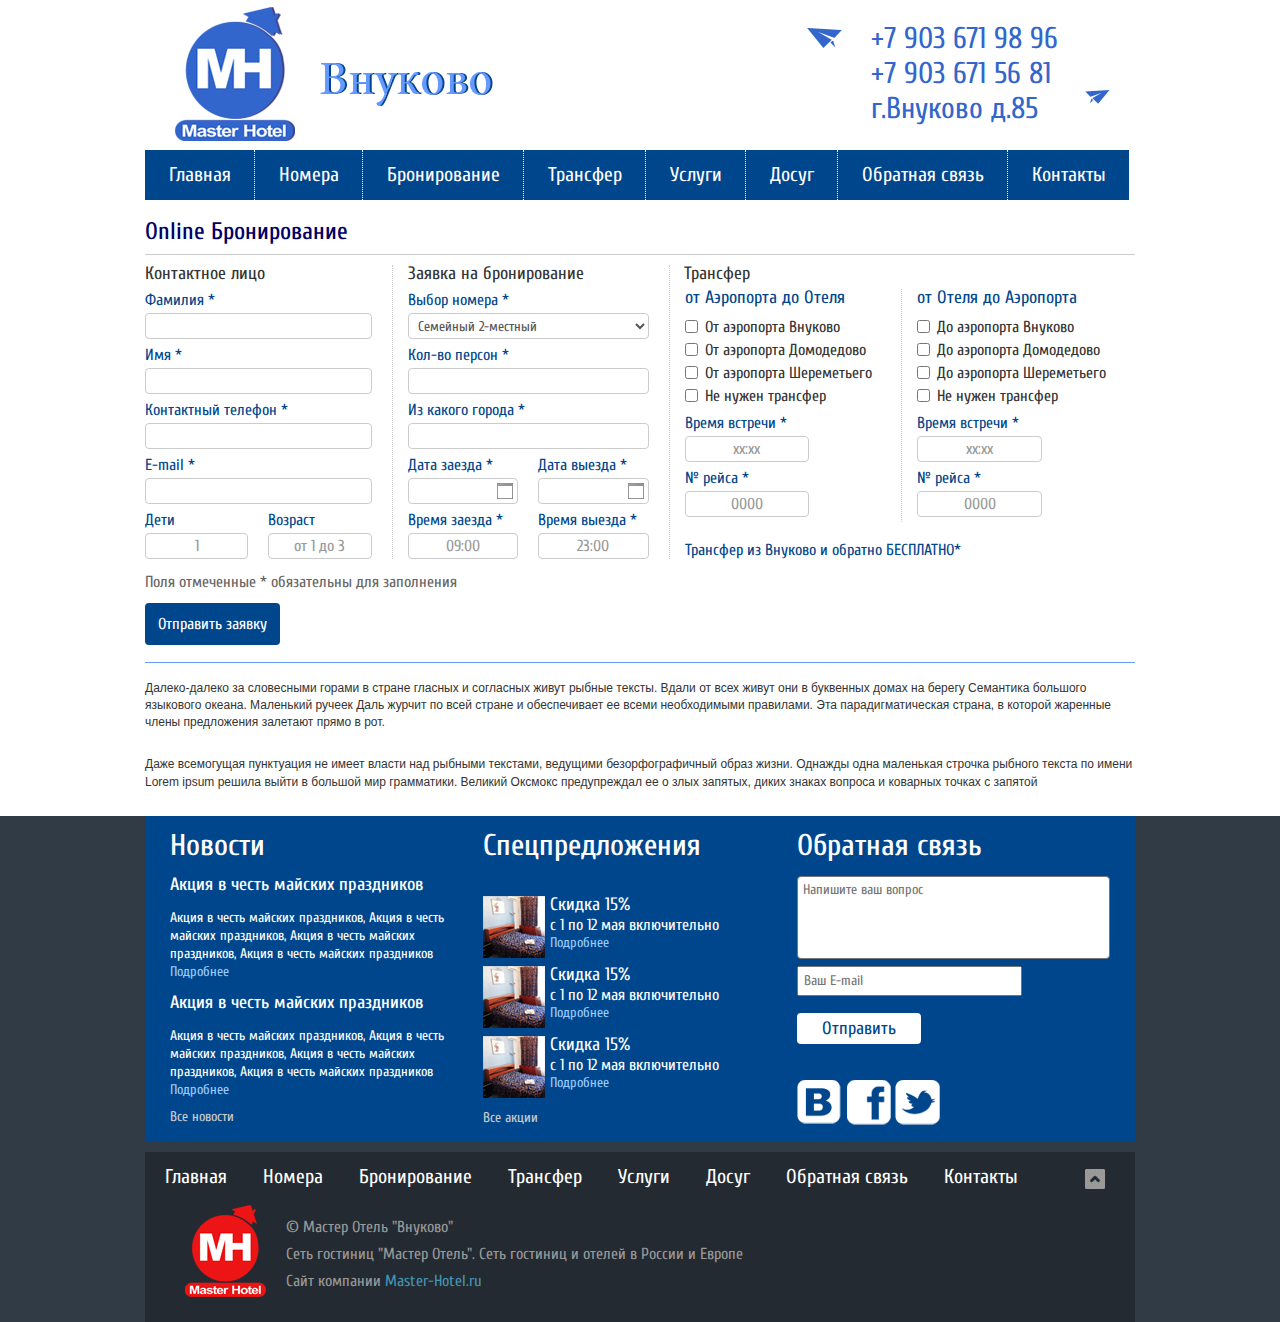
==== commit d38dc39a: "форма бронирования законена" ====
--- a/booking.html
+++ b/booking.html
@@ -8,10 +8,12 @@
         <title>Master Hotel</title>
 
         <!-- Bootstrap -->
+        <link href='http://fonts.googleapis.com/css?family=Cuprum:400,700&subset=cyrillic' rel='stylesheet' type='text/css'>
+        <link href="http://allfont.ru/css/?fonts=franklin-gothic-demi-cond" rel="stylesheet" type="text/css" />
         <link href="css/bootstrap.min.css" rel="stylesheet">
         <link href="css/style.css" rel="stylesheet">
-        <link href='http://fonts.googleapis.com/css?family=Cuprum:400,700&subset=cyrillic' rel='stylesheet' type='text/css'>
-        <link href="http://allfont.ru/css/?fonts=franklin-gothic-demi-cond" rel="stylesheet" type="text/css" />
+        <link href="css/bootstrap-select.css" rel="stylesheet">
+
         <!-- HTML5 Shim and Respond.js IE8 support of HTML5 elements and media queries -->
         <!-- WARNING: Respond.js doesn't work if you view the page via file:// -->
         <!--[if lt IE 9]>
@@ -102,194 +104,232 @@
             <div class="custom-container">
                 <h1>Online Бронирование</h1>
                 <hr />
-
-                <div class="clearfix">
-                    <div class="col-lg-3 col-md-3 col-sm-6 col-xs-12 booking-name-col dotted" >
-                        <div class="form-title">Контактное лицо</div>
-                        <!--<form role="form">-->
-                        <div class="form-group custom-form-group">
-                            <label for="booking-lastname" class="custom-label booking-label">Фамилия *</label>
-                            <input type="text" class="custom-input booking-input form-control" id="booking-lastname"/>
-                        </div>
-                        <div class="form-group custom-form-group">
-                            <label for="booking-name" class="custom-label booking-label">Имя *</label>
-                            <input type="text" class="custom-input booking-input form-control" id="booking-name"/>
-                        </div>
-                        <div class="form-group custom-form-group">
-                            <label for="booking-phone" class="custom-label booking-label">Контактный телефон *</label>
-                            <input type="text" class="custom-input booking-input form-control" id="booking-phone"/>
-                        </div>
-                        <div class="form-group custom-form-group">
-                            <label for="booking-email" class="custom-label booking-label">E-mail *</label>
-                            <input type="text" class="custom-input booking-input form-control" id="booking-email"/>
-                        </div> 
-                        <div class="col-lg-6 col-md-6 col-sm-6 col-xs-6 no-padding-left" >
-                            <div class="form-group custom-form-group">
-                                <label for="booking-children" class="custom-label booking-label">Дети</label>
-                                <input type="text" class="custom-input booking-input form-control" id="booking-children"/>
-                            </div>
-                        </div>
-                        <div class="col-lg-6 col-md-6 col-sm-6 col-xs-6 no-padding-right" >
-                            <div class="form-group custom-form-group">
-                                <label for="booking-children-age" class="custom-label booking-label">Возраст</label>
-                                <input type="text" class="custom-input booking-input form-control" id="booking-children-age"/>
-                            </div>
-                        </div>
-
-
-                        <!--</form>-->
-                    </div>
-                    <div class=" col-md-3 col-sm-6 col-xs-12 booking-col dotted" >
-                        <div class="form-title">Заявка на бронирование</div>
-                        <div class="form-group custom-form-group">
-                            <label for="booking-choose-room" class="custom-label booking-label">Выбор номера *</label>
-                            <select class="booking-input booking-select form-control" id="booking-choose-room">
-                                <option value="1">Семейный 2-местный</option>
-                            </select>
-                        </div> 
-                        <div class="form-group custom-form-group">
-                            <label for="booking-peoples" class="custom-label booking-label">Кол-во персон *</label>
-                            <input type="text" class="custom-input booking-input form-control" id="booking-peoples"/>
-                        </div> 
-                        <div class="form-group custom-form-group">
-                            <label for="booking-city" class="custom-label booking-label">Из какого города *</label>
-                            <input type="text" class="custom-input booking-input form-control" id="booking-city"/>
-                        </div> 
-
-                        <!--дата-->
-                        <div class="col-lg-6 col-md-6 col-sm-6 col-xs-6 no-padding-left" >
-                            <div class="form-group custom-form-group">
-                                <label for="arrival-time" class="custom-label booking-label">Дата заезда *</label>
-                                <input type="text" class="custom-input booking-input form-control" id="arrival-time"/>
-                            </div>
-                        </div>
-                        <div class="col-lg-6 col-md-6 col-sm-6 col-xs-6 no-padding-right" >
-                            <div class="form-group custom-form-group">
-                                <label for="departure-time" class="custom-label booking-label">Дата выезда *</label>
-                                <input type="text" class="custom-input booking-input form-control" id="departure-time"/>
-                            </div>
-                        </div>
-                        <!--дата конец-->
-                        <!--время-->
-
-                        <div class="col-lg-6 col-md-6 col-sm-6 col-xs-6 no-padding-left" >
-                            <div class="form-group custom-form-group">
-                                <label for="arrival-time" class="custom-label booking-label">Время заезда *</label>
-                                <input type="text" class="custom-input booking-input form-control" id="arrival-time"/>
-                            </div>
-                        </div>
-                        <div class="col-lg-6 col-md-6 col-sm-6 col-xs-6 no-padding-right" >
-                            <div class="form-group custom-form-group">
-                                <label for="departure-time" class="custom-label booking-label">Время выезда *</label>
-                                <input type="text" class="custom-input booking-input form-control" id="departure-time"/>
-                            </div>
-                        </div>
-                        <!--время конец-->
-
-                    </div>
-                    <div class="col-md-3 col-sm-6 col-xs-12 booking-transfer-col" >
-                        <div class="form-title transfer-title">Трансфер</div>
-                        <div class="col-lg-6 col-md-12 col-sm-12 col-xs-12 dotted padding-15" >
-                            <div class="transfer-subtitle">от Аэропорта до Отеля</div>
-                            <div class="form-group custom-form-group">
-                                <div class="checkbox">
-                                    <label for="checkboxes-0">
-                                        <input type="checkbox" name="checkboxes" id="checkboxes-0" value="1">
-                                        От аэропорта Внуково
-                                    </label>
-                                </div>
-                                <div class="checkbox">
-                                    <label for="checkboxes-1">
-                                        <input type="checkbox" name="checkboxes" id="checkboxes-1" value="2">
-                                        От аэропорта Домодедово
-                                    </label>
-                                </div>
-                                 <div class="checkbox">
-                                    <label for="checkboxes-1">
-                                        <input type="checkbox" name="checkboxes" id="checkboxes-1" value="2">
-                                        От аэропорта Шереметьего
-                                    </label>
-                                </div>
-                                 <div class="checkbox">
-                                    <label for="checkboxes-1">
-                                        <input type="checkbox" name="checkboxes" id="checkboxes-1" value="2">
-                                        Не нужен трансфер
-                                    </label>
-                                </div>
-                            </div>
-                            <!--время встречи-->
-                            <div class="col-lg-8 col-md-8 col-sm-8 col-xs-8 no-padding-left" >
+                <div class="booking-form-wrapper">
+                    <div class="clearfix">
+                        <div class="col-lg-3 col-md-6 col-sm-6 col-xs-12 booking-name-col dotted" >
+                            <div class="form-title">Контактное лицо</div>
+
+                            <div class="form-group custom-form-group">
+                                <label for="booking-lastname" class="custom-label booking-label">Фамилия *</label>
+                                <input type="text" class="custom-input booking-input form-control" id="booking-lastname"/>
+                            </div>
+                            <div class="form-group custom-form-group">
+                                <label for="booking-name" class="custom-label booking-label">Имя *</label>
+                                <input type="text" class="custom-input booking-input form-control" id="booking-name"/>
+                            </div>
+                            <div class="form-group custom-form-group">
+                                <label for="booking-phone" class="custom-label booking-label">Контактный телефон *</label>
+                                <input type="text" class="custom-input booking-input form-control" id="booking-phone"/>
+                            </div>
+                            <div class="form-group custom-form-group">
+                                <label for="booking-email" class="custom-label booking-label">E-mail *</label>
+                                <input type="text" class="custom-input booking-input form-control" id="booking-email"/>
+                            </div> 
+                            <div class="col-lg-6 col-md-6 col-sm-6 col-xs-6 no-padding-left" >
+                                <div class="form-group custom-form-group no-margin-bottom">
+                                    <label for="booking-children" class="custom-label booking-label">Дети</label>
+                                    <input type="text" class="custom-input booking-input form-control" id="booking-children" placeholder="1"/>
+                                </div>
+                            </div>
+                            <div class="col-lg-6 col-md-6 col-sm-6 col-xs-6 no-padding-right" >
+                                <div class="form-group custom-form-group no-margin-bottom">
+                                    <label for="booking-children-age" class="custom-label booking-label">Возраст</label>
+                                    <input type="text" class="custom-input booking-input form-control" id="booking-children-age"  placeholder="от 1 до 3" />
+                                </div>
+                            </div>
+
+                        </div>
+
+
+                        <!--бронирование-->
+                        <div class=" col-md-6 col-sm-6 col-xs-12 booking-col dotted" >
+                            <div class="form-title">Заявка на бронирование</div>
+                            <div class="form-group custom-form-group">
+                                <label for="booking-choose-room" class="custom-label booking-label">Выбор номера *</label>
+                                <select class="booking-input booking-select form-control" id="booking-choose-room">
+                                    <option value="1">Семейный 2-местный</option>
+                                    <option value="2">Семейный 3-местный</option>
+                                    <option value="3">Семейный 4-местный</option>
+                                    <option value="4">Семейный 5-местный</option>
+                                </select>
+                            </div> 
+                            <div class="form-group custom-form-group">
+                                <label for="booking-peoples" class="custom-label booking-label">Кол-во персон *</label>
+                                <input type="text" class="custom-input booking-input form-control" id="booking-peoples"/>
+                            </div> 
+                            <div class="form-group custom-form-group">
+                                <label for="booking-city" class="custom-label booking-label">Из какого города *</label>
+                                <input type="text" class="custom-input booking-input form-control" id="booking-city"/>
+                            </div> 
+
+                            <!--дата-->
+                            <div class="col-lg-6 col-md-6 col-sm-6 col-xs-6 no-padding-left" >
                                 <div class="form-group custom-form-group">
-                                    <label for="meeting" class="custom-label booking-label">Время встречи *</label>
-                                    <input type="text" class="custom-input booking-input form-control" id="meeting"/>
-                                </div>
-                            </div>
-                            <!--время встречи конец-->
-
-                            <!--номер рейса
-                            если нужно сделать инпут на всю ширину
-                            просто уберите обертку  <div class="col-lg-8 col-md-8 col-sm-8 col-xs-8 no-padding-left" >
-                            -->
-                            <div class="col-lg-8 col-md-8 col-sm-8 col-xs-8 no-padding-left" >
+                                    <label for="arrival-time" class="custom-label booking-label">Дата заезда *</label>
+                                    <div class="datepicker-wrapper">
+                                        <img src="css/img/datepicker.png" class="datepicker-icon" alt="" />
+                                        <input type="text" class="custom-input booking-input form-control datepicker" id="arrival-time"/>
+                                    </div>
+                                </div>
+                            </div>
+                            <div class="col-lg-6 col-md-6 col-sm-6 col-xs-6 no-padding-right" >
                                 <div class="form-group custom-form-group">
-                                    <label for="flight-number" class="custom-label booking-label">№ рейса *</label>
-                                    <input type="text" class="custom-input booking-input form-control" id="flight-number"/>
-                                </div>
-                            </div>
-                            <!--номер рейса конец-->
-                        </div>
-                        <div class="col-lg-6 col-md-12 col-sm-12 col-xs-12 padding-15" >
-                            <div class="transfer-subtitle">от Отеля до Аэропорта</div>
-                            <div class="form-group custom-form-group">
-                                <div class="checkbox">
-                                    <label for="checkboxes-0">
-                                        <input type="checkbox" name="checkboxes" id="checkboxes-0" value="1">
-                                        До аэропорта Внуково
-                                    </label>
-                                </div>
-                                <div class="checkbox">
-                                    <label for="checkboxes-1">
-                                        <input type="checkbox" name="checkboxes" id="checkboxes-1" value="2">
-                                        До аэропорта Домодедово
-                                    </label>
-                                </div>
-                                 <div class="checkbox">
-                                    <label for="checkboxes-1">
-                                        <input type="checkbox" name="checkboxes" id="checkboxes-1" value="2">
-                                        До аэропорта Шереметьего
-                                    </label>
-                                </div>
-                                 <div class="checkbox">
-                                    <label for="checkboxes-1">
-                                        <input type="checkbox" name="checkboxes" id="checkboxes-1" value="2">
-                                        Не нужен трансфер
-                                    </label>
-                                </div>
-                            </div>
-                            <!--время встречи-->
-                            <div class="col-lg-8 col-md-8 col-sm-8 col-xs-8 no-padding-left" >
-                                <div class="form-group custom-form-group">
-                                    <label for="meeting" class="custom-label booking-label">Время встречи *</label>
-                                    <input type="text" class="custom-input booking-input form-control" id="meeting"/>
-                                </div>
-                            </div>
-                            <!--время встречи конец-->
-
-                            <!--номер рейса
-                            если нужно сделать инпут на всю ширину
-                            просто уберите обертку  <div class="col-lg-8 col-md-8 col-sm-8 col-xs-8 no-padding-left" >
-                            -->
-                            <div class="col-lg-8 col-md-8 col-sm-8 col-xs-8 no-padding-left" >
-                                <div class="form-group custom-form-group">
-                                    <label for="flight-number" class="custom-label booking-label">№ рейса *</label>
-                                    <input type="text" class="custom-input booking-input form-control" id="flight-number"/>
-                                </div>
-                            </div>
-                            <!--номер рейса конец-->
-                        </div>
+                                    <label for="departure-time" class="custom-label booking-label">Дата выезда *</label>
+                                    <div class="datepicker-wrapper">
+                                        <img src="css/img/datepicker.png" class="datepicker-icon" alt="" />
+                                        <input type="text" class="custom-input booking-input form-control datepicker" id="departure-time"/>
+                                    </div>
+                                </div>
+                            </div>
+                            <!--дата конец-->
+                            <!--время-->
+
+                            <div class="col-lg-6 col-md-6 col-sm-6 col-xs-6 no-padding-left" >
+                                <div class="form-group custom-form-group no-margin-bottom">
+                                    <label for="arrival-time" class="custom-label booking-label">Время заезда *</label>
+                                    <input type="text" class="custom-input booking-input form-control" id="arrival-time"  placeholder="09:00"/>
+                                </div>
+                            </div>
+                            <div class="col-lg-6 col-md-6 col-sm-6 col-xs-6 no-padding-right" >
+                                <div class="form-group custom-form-group no-margin-bottom">
+                                    <label for="departure-time" class="custom-label booking-label">Время выезда *</label>
+                                    <input type="text" class="custom-input booking-input form-control" id="departure-time" placeholder="23:00"/>
+                                </div>
+                            </div>
+                            <!--время конец-->
+
+                        </div>
+                        <!--бронирование конец-->
+
+
+                        <!--трансфер-->
+                        <div class="col-md-12 col-sm-12 col-xs-12 booking-transfer-col" >
+                            <div class="form-title transfer-title">Трансфер</div>
+                            <div class="clearfix">
+                                <!--левая колонка-->
+                                <div class="col-lg-6 col-md-6 col-sm-6 col-xs-12 dotted padding-15 transfer-col" >
+                                    <div class="transfer-subtitle">от Аэропорта до Отеля</div>
+                                    <div class="form-group custom-form-group">
+                                        <div class="checkbox custom-checkbox">
+                                            <label for="checkboxes-0">
+                                                <input type="checkbox" name="checkboxes" id="checkboxes-0" value="1">
+                                                От аэропорта Внуково
+                                            </label>
+                                        </div>
+                                        <div class="checkbox custom-checkbox">
+                                            <label for="checkboxes-1">
+                                                <input type="checkbox" name="checkboxes" id="checkboxes-1" value="2">
+                                                От аэропорта Домодедово
+                                            </label>
+                                        </div>
+                                        <div class="checkbox custom-checkbox">
+                                            <label for="checkboxes-2">
+                                                <input type="checkbox" name="checkboxes" id="checkboxes-2" value="2">
+                                                От аэропорта Шереметьего
+                                            </label>
+                                        </div>
+                                        <div class="checkbox custom-checkbox">
+                                            <label for="checkboxes-3">
+                                                <input type="checkbox" name="checkboxes" id="checkboxes-3" value="3">
+                                                Не нужен трансфер
+                                            </label>
+                                        </div>
+                                    </div>
+                                    <!--время встречи-->
+                                    <div class="col-lg-8 col-md-8 col-sm-8 col-xs-8 no-padding-left" >
+                                        <div class="form-group custom-form-group">
+                                            <label for="meeting" class="custom-label booking-label">Время встречи *</label>
+                                            <input type="text" class="custom-input booking-input form-control" id="meeting"  placeholder="xx:xx"/>
+                                        </div>
+                                    </div>
+                                    <!--время встречи конец-->
+
+                                    <!--номер рейса
+                                    если нужно сделать инпут на всю ширину
+                                    просто уберите обертку  <div class="col-lg-8 col-md-8 col-sm-8 col-xs-8 no-padding-left" >
+                                    -->
+                                    <div class="col-lg-8 col-md-8 col-sm-8 col-xs-8 no-padding-left" >
+                                        <div class="form-group custom-form-group">
+                                            <label for="flight-number" class="custom-label booking-label">№ рейса *</label>
+                                            <input type="text" class="custom-input booking-input form-control" id="flight-number"  placeholder="0000"/>
+                                        </div>
+                                    </div>
+                                    <!--номер рейса конец-->
+                                </div>
+                                <!--левая колонка конец-->
+
+                                <!--правая колонка-->
+                                <div class="col-lg-6 col-md-6 col-sm-6 col-xs-12 padding-15 transfer-col" >
+                                    <div class="transfer-subtitle">от Отеля до Аэропорта</div>
+                                    <div class="form-group custom-form-group">
+                                        <div class="checkbox custom-checkbox">
+                                            <label for="checkboxes-4">
+                                                <input type="checkbox" name="checkboxes" id="checkboxes-4" value="4">
+                                                До аэропорта Внуково
+                                            </label>
+                                        </div>
+                                        <div class="checkbox custom-checkbox">
+                                            <label for="checkboxes-5">
+                                                <input type="checkbox" name="checkboxes" id="checkboxes-5" value="5">
+                                                До аэропорта Домодедово
+                                            </label>
+                                        </div>
+                                        <div class="checkbox custom-checkbox">
+                                            <label for="checkboxes-6">
+                                                <input type="checkbox" name="checkboxes" id="checkboxes-6" value="6">
+                                                До аэропорта Шереметьего
+                                            </label>
+                                        </div>
+                                        <div class="checkbox custom-checkbox">
+                                            <label for="checkboxes-7">
+                                                <input type="checkbox" name="checkboxes" id="checkboxes-7" value="7">
+                                                Не нужен трансфер
+                                            </label>
+                                        </div>
+                                    </div>
+                                    <!--время встречи-->
+                                    <div class="col-lg-8 col-md-8 col-sm-8 col-xs-8 no-padding-left" >
+                                        <div class="form-group custom-form-group">
+                                            <label for="meeting" class="custom-label booking-label">Время встречи *</label>
+                                            <input type="text" class="custom-input booking-input form-control" id="meeting"  placeholder="xx:xx"/>
+                                        </div>
+                                    </div>
+                                    <!--время встречи конец-->
+
+                                    <!--номер рейса
+                                    если нужно сделать инпут на всю ширину
+                                    просто уберите обертку  <div class="col-lg-8 col-md-8 col-sm-8 col-xs-8 no-padding-left" >
+                                    -->
+                                    <div class="col-lg-8 col-md-8 col-sm-8 col-xs-8 no-padding-left" >
+                                        <div class="form-group custom-form-group">
+                                            <label for="flight-number" class="custom-label booking-label">№ рейса *</label>
+                                            <input type="text" class="custom-input booking-input form-control" id="flight-number"  placeholder="0000"/>
+                                        </div>
+                                    </div>
+                                    <!--номер рейса конец-->
+                                </div>
+                                <!--правая колонка конец-->
+                            </div>
+                            <div class="transfer-text">Трансфер из Внуково и обратно БЕСПЛАТНО*</div>
+                        </div>
+
+
+                    </div>
+                    <div class="gray-text">
+                        Поля отмеченные * обязательны для заполнения
+                    </div>
+                    <div>
+                        <button type="submit" class="blue-btn big-feedback-btn">Отправить заявку</button>
                     </div>
                 </div>
-                <button type="submit" class="blue-btn big-feedback-btn">Отправить</button>
+                <div class="booking-bottom-text">
+                    <p>
+                        Далеко-далеко за словесными горами в стране гласных и согласных живут рыбные тексты. Вдали от всех живут они в буквенных домах на берегу Семантика большого языкового океана. Маленький ручеек Даль журчит по всей стране и обеспечивает ее всеми необходимыми правилами. Эта парадигматическая страна, в которой жаренные члены предложения залетают прямо в рот.</p>
+                    <p>
+                         Даже всемогущая пунктуация не имеет власти над рыбными текстами, ведущими безорфографичный образ жизни. Однажды одна маленькая строчка рыбного текста по имени Lorem ipsum решила выйти в большой мир грамматики. Великий Оксмокс предупреждал ее о злых запятых, диких знаках вопроса и коварных точках с запятой
+                    </p>
+                </div>
+
             </div>
             <div class="dark padding-dark">
                 <div class="custom-container">
@@ -470,6 +510,7 @@
 
         <!-- Include all compiled plugins (below), or include individual files as needed -->
         <script src="js/bootstrap.min.js"></script>
+        <script src="js/bootstrap-select.js"></script>
         <script src="js/script.js"></script>
     </body>
 </html>--- a/css/style.css
+++ b/css/style.css
@@ -85,11 +85,11 @@
     height: 150px;
 }
 .menu-blocks{
-    background: #00468c;
+    /*background: #00468c;*/
     color: #ffffff;
 }
 .footer-menu-blocks{
-    background: transparent;
+    /*background: transparent;*/
 }
 
 
@@ -120,6 +120,10 @@
 .top-menu-blocks  .menu-item:hover{
     background: #6699ff;
 }
+.top-menu-blocks .menu-item{
+    background: #00468c;
+}
+
 
 .social-links{
     background: url(img/social.png) 0 0 no-repeat;
@@ -837,13 +841,13 @@
 .booking-name-col{
     padding: 0 20px 0 0;
 }
-.booking-col{
+/*.booking-col{
     padding: 0 20px 0 15px;
     width: 28%;
 }
 .booking-transfer-col{
     width: 47%;
-}
+}*/
 .dotted{
     border-right: 1px dotted #cdcdcd;
 }
@@ -857,7 +861,7 @@
     color: #333333;
     font-size: 18px;
     line-height: 18px;
-    margin: 0 0 15px 0;
+    margin: 0 0 6px 0;
 }
 .custom-form-group{
     margin: 0 0 5px 0;
@@ -876,13 +880,61 @@
     padding: 1px 5px 0 5px;
 }
 .transfer-title{
-    padding-left: 20px;
+    padding-left: 14px;
 }
 .transfer-subtitle{
     font-size: 18px;
     color:#00468c;
     line-height: 18px;
-}
+    margin-bottom: 9px;
+}
+.datepicker-wrapper{
+    width: auto;
+    position: relative;
+}
+.datepicker{
+    padding-right: 20px;
+    background: none;
+}
+.datepicker-icon{
+    position: absolute;
+    right: 5px;
+    bottom: 5px;
+}
+.transfer-text{
+    font-size: 16px;
+    line-height: 16px;
+    color: #00468c;
+    margin: 20px 0 0 15px;
+}
+.no-margin-bottom{
+    margin-bottom: 0;
+}
+.custom-checkbox{
+    margin-top: 5px;
+    margin-bottom: 5px;
+}
+.booking-form-wrapper{
+    border-bottom: 1px solid #6699ff;
+    padding-bottom: 7px;
+    margin-bottom: 17px;
+}
+.gray-text{
+    color: #666666;
+    font-size: 16px;
+    line-height: 16px;
+    margin: 15px 0 3px 0;
+}
+.booking-bottom-text p{
+    color: #333333;
+    font-size: 12px;
+    font-family: Tahoma,Geneva,Kalimati,sans-serif;
+    margin-bottom: 25px;
+}
+input.booking-input::-webkit-input-placeholder { font-size:16px; color: #999999; text-align: center; }
+input.booking-input::-moz-placeholder { font-size:16px; color: #999999; text-align: center;}
+input.booking-input:-ms-input-placeholder { font-size:16px; color: #999999; text-align: center;}
+
 
 @media only screen 
 and (min-width : 240px)
@@ -1202,6 +1254,36 @@
     h1{
         margin-left: 20px;
     }
+    .booking-name-col{
+        padding: 0 10px;
+    }
+    .big-feedback-btn{
+        margin: 10px;
+    }
+    .transfer-title, .gray-text{
+        padding-left: 20px;
+    }
+    .form-title{
+        margin-top: 10px;
+    }
+
+    transfer-title {
+        margin: 20px 0 20px 7px;
+    }
+
+    .transfer-col{
+        padding: 0 20px;
+    }
+    .booking-name-col, .booking-col, 
+    .booking-bottom-text{
+        padding: 0 20px;
+    }
+    .transfer-text,  .big-feedback-btn{
+        margin-left: 20px;
+    }
+    .blue{
+        padding: 15px 20px 10px 20px;
+    }
 }
 
 
@@ -1215,6 +1297,39 @@
     }
     h1{
         margin-left: 20px;
+    }
+    .col-custom-menu{
+        padding: 0;
+    }
+    .booking-name-col{
+        padding: 0 10px;
+    }
+    .big-feedback-btn{
+        margin: 10px;
+    }
+    .gray-text{
+        padding-left: 20px;
+    }
+    .form-title{
+        margin-top: 10px;
+    }
+
+    transfer-title {
+        margin: 20px 0 20px 7px;
+    }
+
+    .transfer-col{
+        padding: 0 20px;
+    }
+    .booking-name-col, .booking-col, 
+    .booking-bottom-text{
+        padding: 0 20px;
+    }
+    .transfer-text,  .big-feedback-btn{
+        margin-left: 20px;
+    }
+    .blue{
+        padding: 15px 20px 10px 20px;
     }
 
 
@@ -1290,6 +1405,9 @@
 }
 @media (min-width: 768px) and (max-width: 1024px) 
 and (orientation:landscape){
+    .transfer-title{
+        margin: 20px 0;
+    }
     .dotted-border{
         border-right: 1px dotted #ffffff !important;
     }
@@ -1317,6 +1435,14 @@
         .news-row .news-preview:nth-child(2n){
             margin:  0 20px 10px 20px!important;
         }*/
+    .booking-col{
+        width: 50% !important;
+        padding: 0 10px!important;
+        border: none!important;
+    }
+    .booking-transfer-col{
+        width: 100% !important;
+    }
 }
 
 
@@ -1329,6 +1455,13 @@
     .dotted-border{
         border-right: 1px dotted #ffffff;
     }
+    .booking-col{
+        padding: 0 20px 0 15px;
+        width: 28%;
+    }
+    .booking-transfer-col{
+        width: 47%;
+    }
 
 }
 @media (min-width: 992px) and (max-width: 1199px){
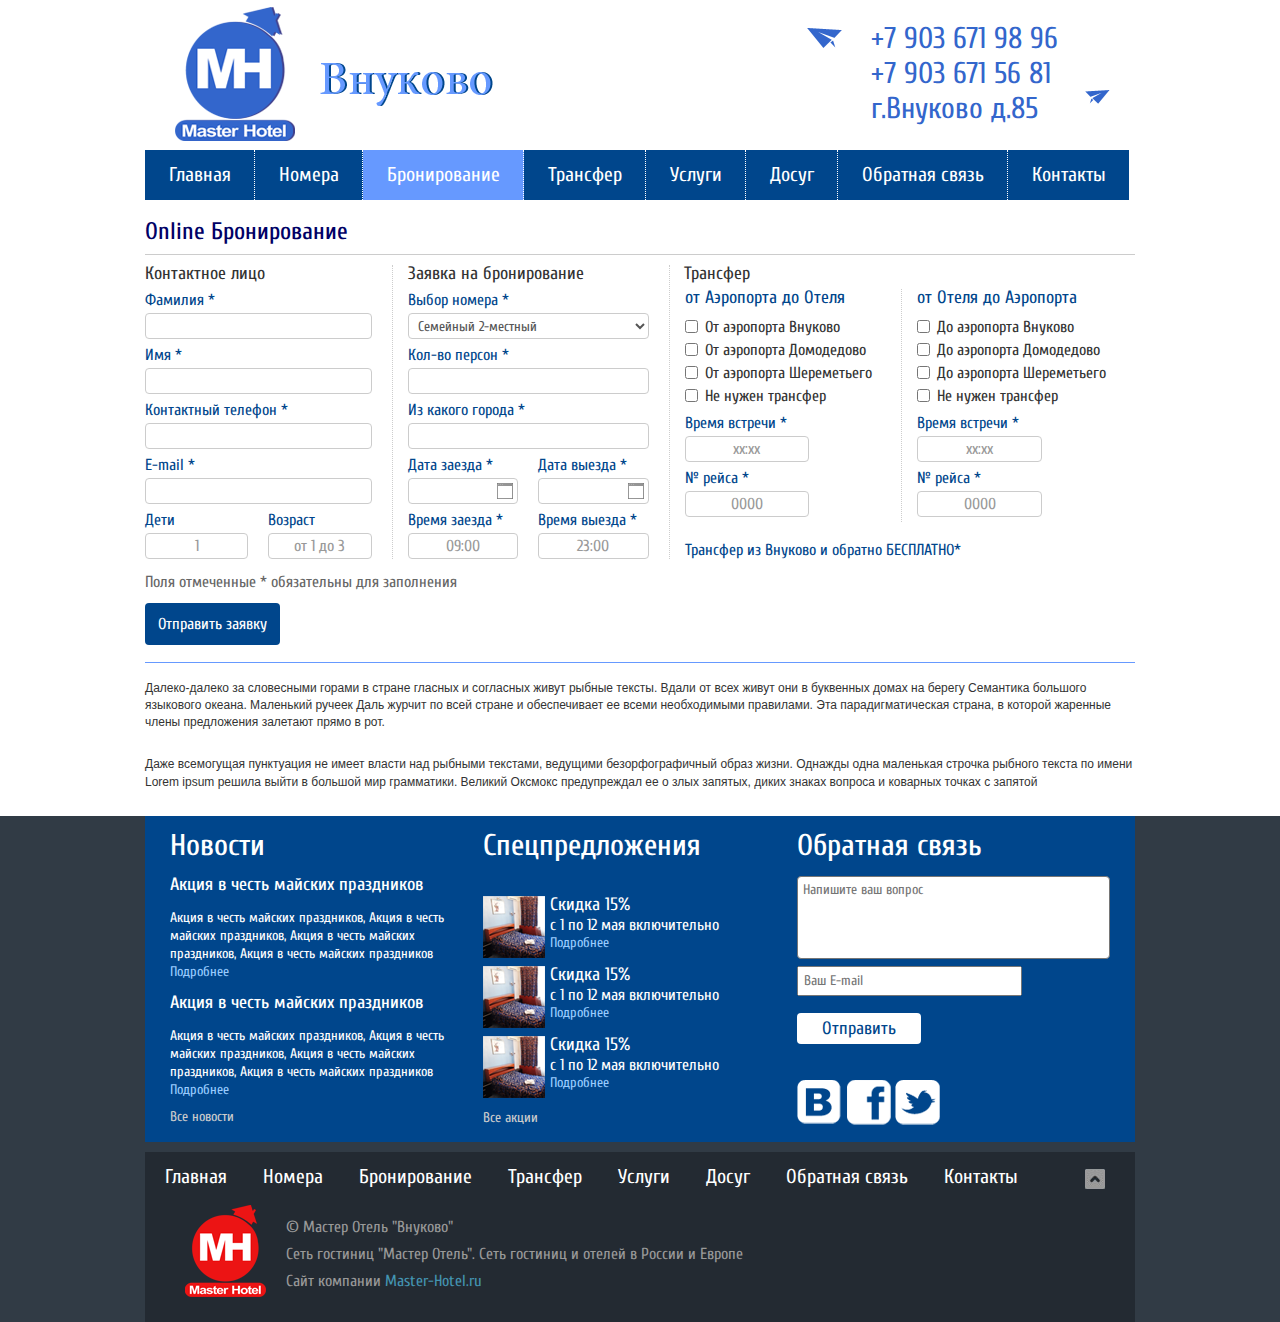
==== commit a51d3a86: "rooms" ====
--- a/booking.html
+++ b/booking.html
@@ -437,12 +437,12 @@
                 <div id="footer">
                     <div class="menu-blocks footer-menu-blocks clearfix">
                         <div class="col-custom-menu col-md-6 col-sm-6 col-xs-12" >
-                            <a href="#" class="menu-item">
+                            <a href="index.html" class="menu-item">
                                 Главная    
                             </a>
                         </div>
                         <div class="col-custom-menu col-md-6 col-sm-6 col-xs-12" >
-                            <a href="#" class="menu-item">
+                            <a href="rooms.html" class="menu-item">
                                 Номера
                             </a>
                         </div>
--- a/css/style.css
+++ b/css/style.css
@@ -116,12 +116,13 @@
     padding: 0 16px 0 20px;
 }
 
+
+.top-menu-blocks .menu-item{
+    background: #00468c;
+}
 .top-menu-blocks .active-menu-item,
 .top-menu-blocks  .menu-item:hover{
     background: #6699ff;
-}
-.top-menu-blocks .menu-item{
-    background: #00468c;
 }
 
 
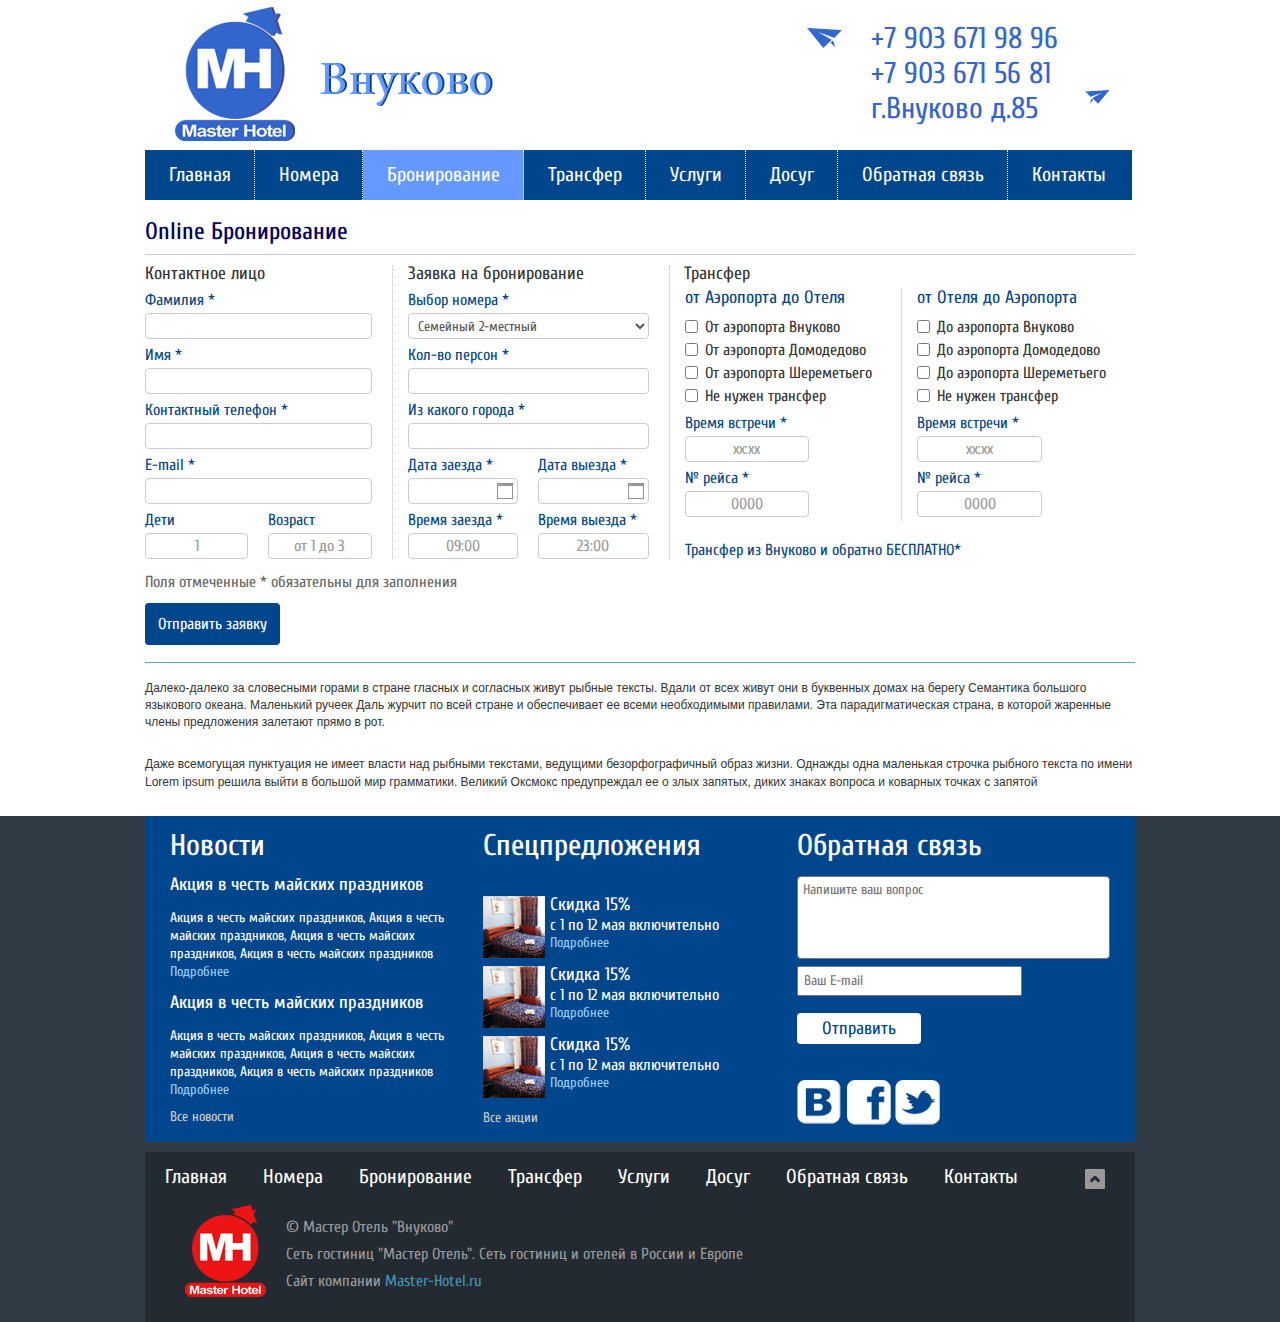
==== commit f023413c: "rooms page" ====
--- a/booking.html
+++ b/booking.html
@@ -94,7 +94,7 @@
                             Обратная связь
                         </a>
                     </div>
-                    <div class="col-custom-menu col-md-6 col-sm-6 col-xs-12" >
+                    <div class="col-custom-menu col-md-6 col-sm-6 col-xs-12 last-item" >
                         <a href="#" class="menu-item">
                             Контакты
                         </a>
@@ -326,7 +326,7 @@
                     <p>
                         Далеко-далеко за словесными горами в стране гласных и согласных живут рыбные тексты. Вдали от всех живут они в буквенных домах на берегу Семантика большого языкового океана. Маленький ручеек Даль журчит по всей стране и обеспечивает ее всеми необходимыми правилами. Эта парадигматическая страна, в которой жаренные члены предложения залетают прямо в рот.</p>
                     <p>
-                         Даже всемогущая пунктуация не имеет власти над рыбными текстами, ведущими безорфографичный образ жизни. Однажды одна маленькая строчка рыбного текста по имени Lorem ipsum решила выйти в большой мир грамматики. Великий Оксмокс предупреждал ее о злых запятых, диких знаках вопроса и коварных точках с запятой
+                        Даже всемогущая пунктуация не имеет власти над рыбными текстами, ведущими безорфографичный образ жизни. Однажды одна маленькая строчка рыбного текста по имени Lorem ipsum решила выйти в большой мир грамматики. Великий Оксмокс предупреждал ее о злых запятых, диких знаках вопроса и коварных точках с запятой
                     </p>
                 </div>
 
@@ -512,5 +512,12 @@
         <script src="js/bootstrap.min.js"></script>
         <script src="js/bootstrap-select.js"></script>
         <script src="js/script.js"></script>
+        <script>
+            $(document).ready(function() {
+                $('.booking-select').selectpicker();
+//    доки тут 
+//    http://silviomoreto.github.io/bootstrap-select/
+            });
+        </script>
     </body>
 </html>--- a/css/style.css
+++ b/css/style.css
@@ -41,8 +41,6 @@
     height: auto !important;
     height: 100%;
     margin: 0 auto -170px;
-    /*padding-top: 148px;*/ 
-    /*padding-bottom: 180px;*/
 }
 .wrap-main {
     padding-bottom: 10px;
@@ -85,11 +83,7 @@
     height: 150px;
 }
 .menu-blocks{
-    /*background: #00468c;*/
     color: #ffffff;
-}
-.footer-menu-blocks{
-    /*background: transparent;*/
 }
 
 
@@ -124,7 +118,13 @@
 .top-menu-blocks  .menu-item:hover{
     background: #6699ff;
 }
-
+.top-menu-blocks  .last-item{
+    padding-right: 3px;
+    background:  #00468c;
+}
+.top-menu-blocks  .last-item:hover {
+    background: #6699ff;
+}
 
 .social-links{
     background: url(img/social.png) 0 0 no-repeat;
@@ -233,42 +233,8 @@
     padding-left: 0;
 }
 
-/*.news-input{
-    height: 27px;
-    width: 175px;
-    margin: 0px 2px 0 0;
-    background: #ffffff;
-    border-radius: 0;
-    border: 0;
-    outline: none;
-    padding: 5px 5px 0px 5px;
-    color: #cccccc;
-    font-size: 18px;
-    float: left;
-    line-height: 18px;
-}*/
-
-/*.news-input-wrapper{
-    height: 27px;
-}*/
-/*.news-btn{
-    height: 27px;
-    width: 35px;
-    color: #ffffff;
-    text-transform: uppercase;
-    font-size: 18px;
-    background-color: #ffb901;
-    border: none;
-    outline: none;
-    float: left;
-}*/
-/*.news-form-text{
-    color: #ffffff;
-    font-size: 18px;
-}*/
 .social-links-wrapper{
     width: auto;
-    /*float: right;*/
     margin: 36px 0 0 0;
 }
 .hotel-name, .hotel-name:hover,
@@ -324,19 +290,37 @@
 
 
 .thumb-img{
-    filter: url("data:image/svg+xml;utf8,&lt;svg xmlns=\'http://www.w3.org/2000/svg\'&gt;&lt;filter id=\'grayscale\'&gt;&lt;feColorMatrix type=\'matrix\' values=\'0.3333 0.3333 0.3333 0 0 0.3333 0.3333 0.3333 0 0 0.3333 0.3333 0.3333 0 0 0 0 0 1 0\'/&gt;&lt;/filter&gt;&lt;/svg&gt;#grayscale"); /* Firefox 10+, Firefox on Android */
-    -webkit-filter: grayscale(70%); /* Chrome 19+, Safari 6+, Safari 6+ iOS */
-    -moz-filter: grayscale(70%);
-    -ms-filter: grayscale(70%);
-    -o-filter: grayscale(70%);
-    filter: grayscale(70%);
-    filter: url(filters.svg#grayscale); /* Firefox 4+ */
-    filter: gray; /* IE 6-9 */
+    /* IE 8 */
+    -ms-filter: "progid:DXImageTransform.Microsoft.Alpha(Opacity=50)";
+
+    /* IE 5-7 */
+    filter: alpha(opacity=50);
+
+    /* Netscape */
+    -moz-opacity: 0.5;
+
+    /* Safari 1.x */
+    -khtml-opacity: 0.5;
+
+    /* Good browsers */
+    opacity: 0.5;
 }
 .selected-thumb{
-    filter: url("data:image/svg+xml;utf8,<svg xmlns=\'http://www.w3.org/2000/svg\'><filter id=\'grayscale\'><feColorMatrix type=\'matrix\' values=\'1 0 0 0 0, 0 1 0 0 0, 0 0 1 0 0, 0 0 0 1 0\'/></filter></svg>#grayscale");
-    -webkit-filter: grayscale(0%);
-    border: 2px solid #ffbe05;
+    /* IE 8 */
+    -ms-filter: none;
+
+    /* IE 5-7 */
+    filter: none;
+
+    /* Netscape */
+    -moz-opacity: 1;
+
+    /* Safari 1.x */
+    -khtml-opacity: 1;
+
+    /* Good browsers */
+    opacity: 1;
+
 }
 
 
@@ -361,17 +345,9 @@
     font-size: 48px;
     line-height:48px;
     text-align: center;
-    /*      background-size: cover;
-        -moz-background-size: cover;   
-        background-position: center;   
-        background-size: 100% 100%;*/
     text-shadow: 3px 1px 0px rgba(150, 150, 150, 0.5);
 }
-.icon-description img{
-    /*    border-radius: 50%;
-        border: 5px solid  #d9d9cd;*/
-
-}
+
 .icon-description{
     padding:0 30px 0 20px;
 }
@@ -384,14 +360,11 @@
 .text-description{
     color: #333333;
     font-size: 14px;
-    /*margin: 12px 0 0 0;*/
     padding: 12px 30px 0 30px;
     text-align: justify;
 }
 
-
 .carousel-indicators li{
-    /*display: block;*/
     width: 27px;
     height: 27px;
     border: 3px solid #ffffff;
@@ -413,7 +386,6 @@
 }
 .carousel-indicators{
     width: auto;
-    /*float: right;*/
     right: 18px;
     margin: 0;
     bottom: 18px;
@@ -459,17 +431,8 @@
     margin: -140px 0 0 0;
     text-align: center;
 }
-/*.carousel-text-wrapper{
-    position: absolute;
-    top: 50%;
-    margin-top: 
-}*/
-
-
 
 /*main preview items*/
-
-
 
 .preview-price,
 .preview-price:hover,
@@ -520,26 +483,6 @@
     padding-bottom: 0px !important;
 }
 
-
-/*.preview-wrapper .preview-row:nth-child(2n+1)
-.col-main-preview:nth-child(2n+1) .preview-description-header{
-    background: #24ac7a;
-}*/
-
-/*.preview-wrapper .preview-row:nth-child(2n+1)
-.col-main-preview:nth-child(2n+1) .preview-price{
-    color: #24ac7a;
-}*/
-
-/*.preview-wrapper .preview-row:nth-child(2n)
-.col-main-preview:nth-child(2n) .preview-description-header{
-    background: #24ac7a;
-}*/
-
-/*.preview-wrapper .preview-row:nth-child(2n)
-.col-main-preview:nth-child(2n) .preview-price{
-    color: #24ac7a;
-}*/
 .preview-caption,
 .preview-caption:hover,
 .preview-caption:focus,
@@ -556,7 +499,6 @@
     text-decoration: none;
 }
 .link-wrapper{
-
     -moz-box-shadow:   inset 0px 2px 3px 0px rgba(50, 50, 50, 0.14), 
         inset 0px -2px 3px 0px rgba(50, 50, 50, 0.14);
     -webkit-box-shadow: inset 0px 2px 3px 0px rgba(50, 50, 50, 0.14), 
@@ -591,7 +533,6 @@
     text-align: center;
     font-size: 21px;
     color: #313b45;
-
 }
 
 .news-title{
@@ -636,27 +577,6 @@
     line-height: 14px;
 }
 
-/*.news-row .news-preview:first-child,
-.news-row .news-preview:last-child{
-    margin: 0 0 10px 0;
-}
-.news-row .news-preview:nth-child(2n){
-    margin: 0 40px 10px 40px;
-}*/
-/*.news-preview{
-    max-width: 330px;
-    margin: 0;
-    padding: 0;
-}*/
-/*.news-row .news-preview .news-description-header{
-    background: #de6262;
-    font-size: 18px;
-    padding: 11px 0;
-}*/
-
-/*.news-row .news-preview:nth-child(2n+1) .news-description-header{
-    background: #166ba2;
-}*/
 .all-news-link, .all-news-link:hover,
 .all-news-link:active,
 .all-news-link:focus,
@@ -690,24 +610,7 @@
 .action-item{
     margin: 0 0 8px 0 ;
 }
-/*.news-date{
-    position: absolute;
-    background: #f0994a;
-    color: #ffffff;
-    padding: 5px;
-}
-.news-day{
-    font-size: 24px;
-    line-height: 24px;
-    height: 24px;
-    text-align: center;
-}
-.news-month{
-    font-size: 12px;
-    line-height: 12px;
-    height: 12px;
-    text-align: center;
-}*/
+
 #map {
     width: 100%;
     height: 265px;
@@ -842,13 +745,7 @@
 .booking-name-col{
     padding: 0 20px 0 0;
 }
-/*.booking-col{
-    padding: 0 20px 0 15px;
-    width: 28%;
-}
-.booking-transfer-col{
-    width: 47%;
-}*/
+
 .dotted{
     border-right: 1px dotted #cdcdcd;
 }
@@ -937,6 +834,84 @@
 input.booking-input:-ms-input-placeholder { font-size:16px; color: #999999; text-align: center;}
 
 
+.rooms-text{
+    font-size: 11px;
+    font-family: Arial, Helvetica, sans-serif;
+    line-height: 13px;
+    margin: 20px 0 0 0;
+}
+.service-price,
+.service-price:hover,
+.service-price:active,
+.service-price:focus,
+.service-price:visited{
+    padding: 8px 25px;
+}
+.service-title{
+    font-size: 24px;
+    line-height: 24px;
+    color: #000066;
+    margin: 10px 0;
+}
+.price-wrapper{
+    background: #f8f8f8;
+    border-top: 1px solid #d1d1d1;
+    border-bottom: 1px solid #d1d1d1;
+    padding: 20px 4px;
+}
+.col-rooms-description{
+    padding: 0 20px;
+}
+.service-row{
+    font-size: 18px;
+    height: 27px;
+    line-height: 27px;
+    color: #333333;
+}
+.service-dotted{
+    border-bottom: 1px dotted #333333;
+}
+.slider-wrapper{
+    -moz-box-shadow:   inset 0px 2px 3px 0px rgba(50, 50, 50, 0.14), 
+        inset 0px -2px 3px 0px rgba(50, 50, 50, 0.14);
+    -webkit-box-shadow: inset 0px 2px 3px 0px rgba(50, 50, 50, 0.14), 
+        inset 0px -2px 3px 0px rgba(50, 50, 50, 0.14);
+    box-shadow:        inset 0px 2px 3px 0px rgba(50, 50, 50, 0.14), 
+        inset 0px -2px 3px 0px rgba(50, 50, 50, 0.14);
+    background-color:#dbd9da; 
+    padding: 10px;
+}
+.col-rooms-slider{
+    padding: 0 20px 0 0;
+}
+.slider-thumbs{
+    width: 100%;
+    overflow: hidden;
+    margin: 10px 0 0 0;
+}
+.custom-slider-thumb{
+    list-style: none;
+    width: 999999999999px;
+    padding: 0;
+    -webkit-padding-start: 0;
+    position: relative;
+}
+.thumb-item{
+    display: inline-block;
+    float: left;
+    width: 180px;
+    max-width: 180px;
+    margin: 0 4px 0 0;
+}
+.rooms-caption{
+    color: #000066;
+    font-size: 24px;
+    line-height: 24px;
+    margin: 20px 0;
+}
+.rooms-container{
+    padding-bottom: 90px;
+}
 @media only screen 
 and (min-width : 240px)
 and (max-width: 320px){
@@ -944,12 +919,6 @@
         margin-top: 5% !important;
     }
 }
-
-/* Smartphones (portrait) ----------- */
-@media only screen 
-and (min-width : 240px)
-and (max-width: 320px)
-and (orientation:portrait){}
 
 
 /* Smartphones (portrait) ----------- */
@@ -1065,6 +1034,10 @@
         max-width: 100px;
 
     }
+    .thumb-item{
+        max-width: 72px;
+        width: 72px;
+    }
 
 }
 @media only screen
@@ -1093,6 +1066,10 @@
     .carousel-caption .carousel-text:first-child{
         max-width: 100px;
     }
+    .thumb-item{
+        max-width: 82px !important;
+        width: 82px !important;
+    }
 
 }
 
@@ -1100,18 +1077,31 @@
 and (min-width : 480px)
 and (max-width : 640px)
 and (orientation : lanscape){
-
+    .thumb-item{
+        max-width: 95px !important;
+        width: 95px !important;
+    }
 }
 @media (min-width: 600px) and (max-width: 800px) {
-
+    .col-rooms-slider{
+        padding: 0 20px;
+    }
+    .rooms-caption{
+        padding-left: 20px;
+    }
 }
 @media (min-width: 600px) and (max-width: 800px) 
 and (orientation:portrait){
-
+    .thumb-item{
+        max-width: 120px !important;
+        width: 120px !important;
+    }
 }
 @media (min-width: 600px) and (max-width: 800px) 
 and (orientation:landscape){
-
+    .dotted-border{
+        border-right: none !important;
+    }
 }
 
 @media (max-width: 767px)  {
@@ -1157,17 +1147,13 @@
         margin: 20px 0 0 0;
         text-align: left;
     }
-    /*    .social-links{
-            display: block;
-            margin: 5px 0 0 0;
-        }*/
+
     #footer, #push{
         height: 650px;
     }
 
     .wrap{
         margin: 0 auto -650px;
-        /*padding-bottom: 40px;*/
     }
     .up{
         float: right;
@@ -1209,12 +1195,6 @@
         padding: 0 !important;
     }
 
-    /*    .news-row .news-preview:nth-child(2n){
-            margin: 0 auto 25px auto;
-        }
-        .news-row .news-preview .news-description-header{
-            font-size: 15px;
-        }*/
     .carousel-caption{
         left: 10px ;
         height: 150px ;
@@ -1285,6 +1265,27 @@
     .blue{
         padding: 15px 20px 10px 20px;
     }
+    .top-menu-blocks  .last-item{
+        padding-right: 0px;
+    }
+
+    .top-menu-blocks .last-item {
+        padding: 0 10px;
+        background: none;
+    }
+    .top-menu-blocks .last-item:hover {
+        background: none;
+    }
+    .col-rooms-slider{
+        padding: 0 20px;
+    }
+    .col-rooms-slider{
+        padding: 0 20px;
+    }
+    .rooms-caption{
+        padding-left: 20px;
+    }
+
 }
 
 
@@ -1292,7 +1293,9 @@
     .container-small-footer{
         padding: 0 30px;
     }
-
+    .top-menu-blocks  .last-item{
+        padding-right: 0px;
+    }
     .faq-wrapper, .big-feedback-wrapper{
         padding: 0 20px;
     }
@@ -1345,9 +1348,6 @@
         border: none;
     }
     .text-caption {
-        /*        height: 56px;
-                font-size: 24px;
-                line-height: 24px;*/
         margin: 20px auto 0;
     }
     .icon-description img {
@@ -1401,7 +1401,12 @@
         float: right;
         margin: -32px 20px 0 0;
     }
-
+    .col-rooms-slider{
+        padding: 0 20px;
+    }
+    .rooms-caption{
+        padding-left: 20px;
+    }
 
 }
 @media (min-width: 768px) and (max-width: 1024px) 
@@ -1430,12 +1435,6 @@
         float: left;
     }
 
-    /*    .preview-wrapper .preview-row .col-main-preview:nth-child(2n){
-            margin:  0 20px 25px 20px!important;
-        }
-        .news-row .news-preview:nth-child(2n){
-            margin:  0 20px 10px 20px!important;
-        }*/
     .booking-col{
         width: 50% !important;
         padding: 0 10px!important;
@@ -1465,11 +1464,3 @@
     }
 
 }
-@media (min-width: 992px) and (max-width: 1199px){
-
-
-}
-@media (min-width: 1200px) {
-
-
-}
